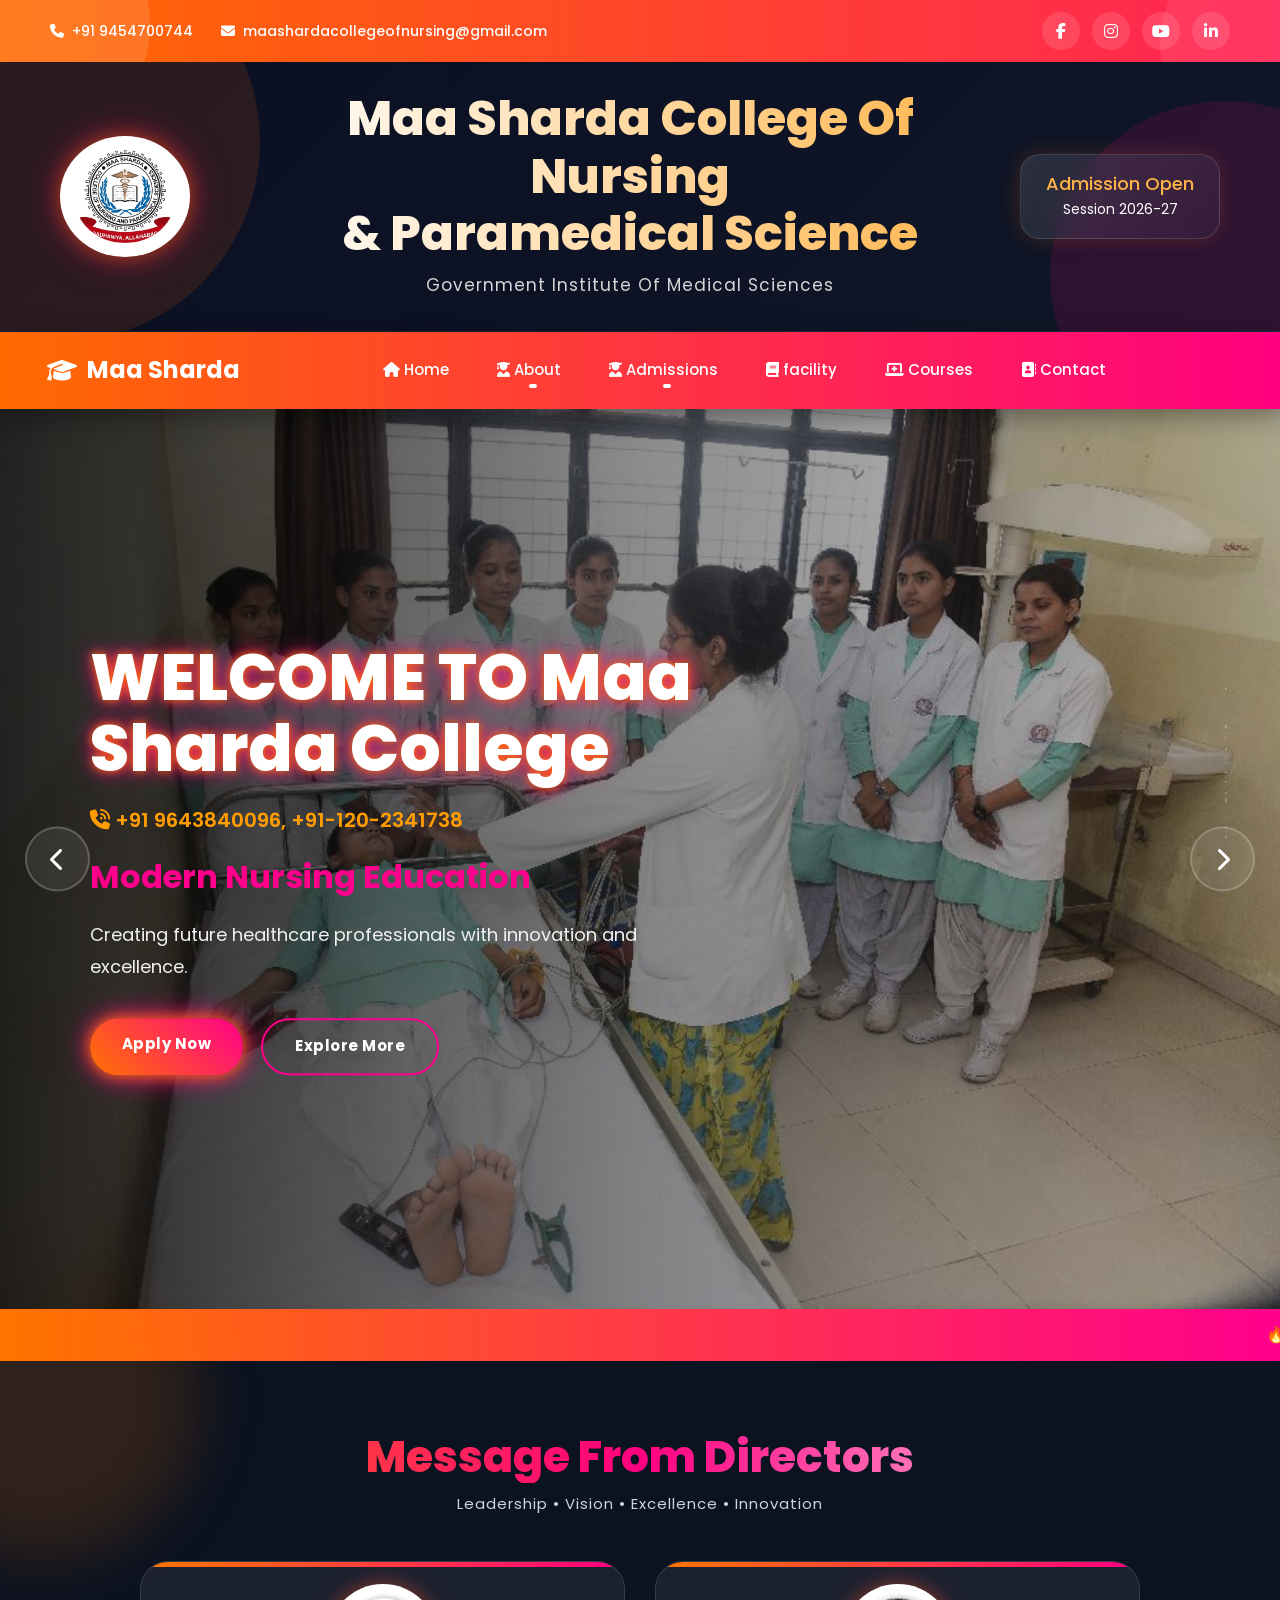
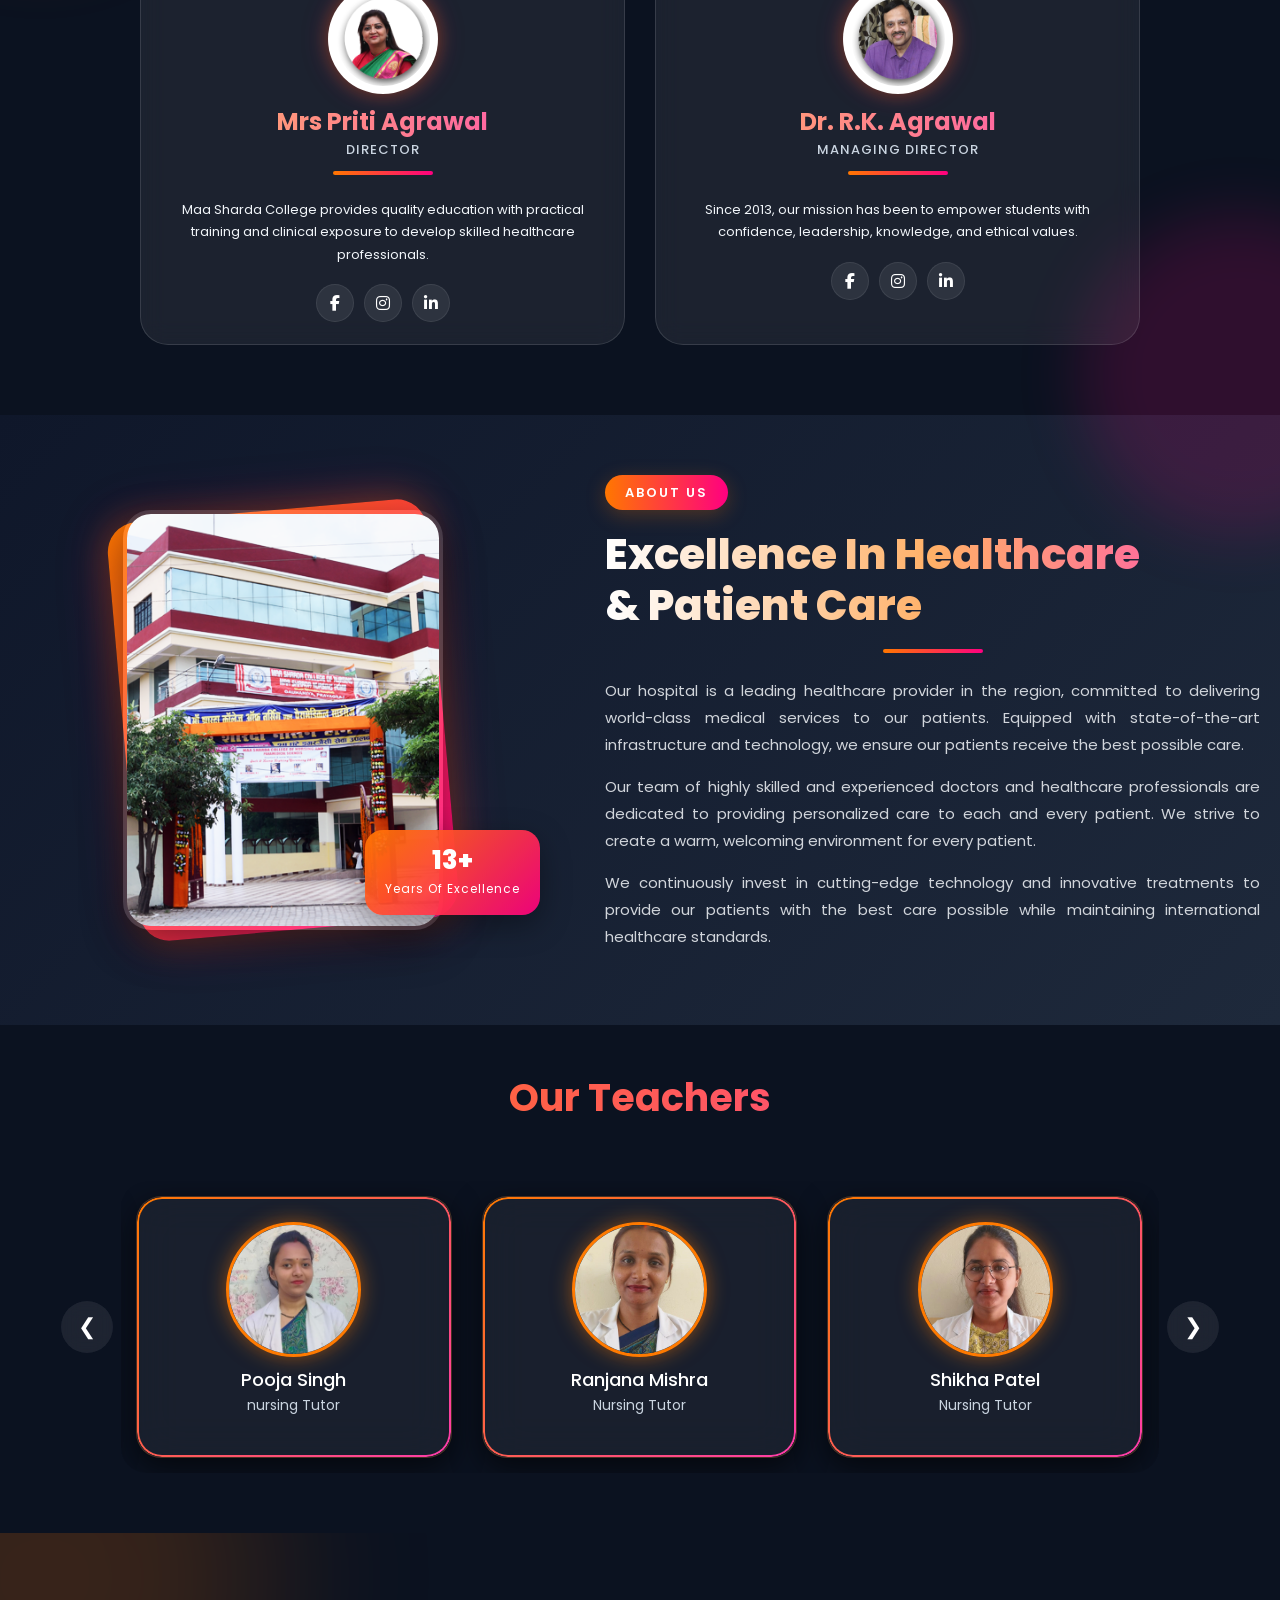
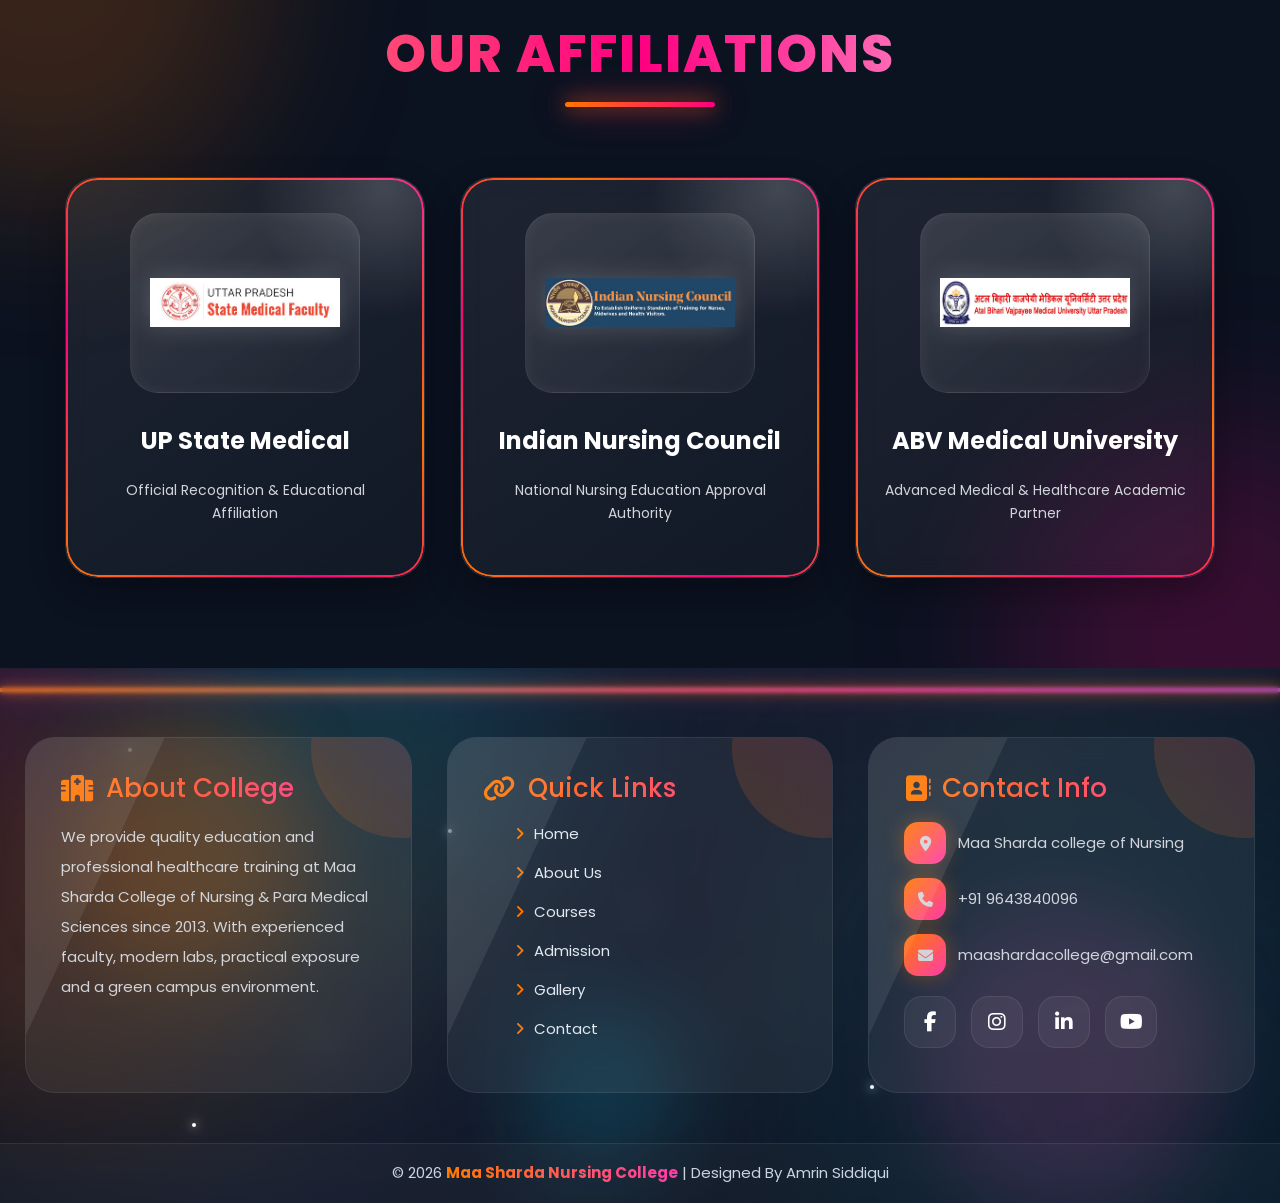
==== index.html @ 6cbc34b8 "Add files via upload" ====
<!DOCTYPE html>
<html lang="en">
<head>
<meta charset="UTF-8">
<meta name="viewport" content="width=device-width, initial-scale=1.0">

<title>Maa Sharda college of Nursing</title>
<link rel="stylesheet" href="pic/maa_sharda_college (1).jpg">
<!-- Bootstrap -->
<link href="https://cdn.jsdelivr.net/npm/bootstrap@5.3.3/dist/css/bootstrap.min.css" rel="stylesheet">

<!-- Font Awesome -->
<link rel="stylesheet" href="https://cdnjs.cloudflare.com/ajax/libs/font-awesome/6.5.0/css/all.min.css">
<link rel="stylesheet" href="style.css">
<!-- Google Font -->
<link href="https://fonts.googleapis.com/css2?family=Poppins:wght@300;400;500;600;700;800&display=swap" rel="stylesheet">
<link rel="stylesheet" href="style.css">
<style>

/* ================= GLOBAL ================= */

*{
  margin:0;
  padding:0;
  box-sizing:border-box;
}

html{
  scroll-behavior:smooth;
}

body{
  font-family:'Poppins',sans-serif;
  background:#0b1120;
  overflow-x:hidden;
}

/* ================= TOP HEADER ================= */

.top-header{
  position:relative;

  background:
  linear-gradient(
  90deg,
  #ff6a00,
  #ff0080,
  #ff6a00
  );

  background-size:300% 300%;

  animation:gradientMove 8s ease infinite;

  padding:12px 50px;

  display:flex;
  justify-content:space-between;
  align-items:center;
  flex-wrap:wrap;

  overflow:hidden;
}

/* ANIMATION */

@keyframes gradientMove{

0%{
  background-position:0% 50%;
}

50%{
  background-position:100% 50%;
}

100%{
  background-position:0% 50%;
}

}

/* GLOW CIRCLES */

.top-header::before{
  content:"";
  position:absolute;

  width:250px;
  height:250px;

  background:rgba(255,255,255,0.12);

  border-radius:50%;

  left:-100px;
  top:-100px;
}

.top-header::after{
  content:"";
  position:absolute;

  width:200px;
  height:200px;

  background:rgba(255,255,255,0.08);

  border-radius:50%;

  right:-80px;
  bottom:-80px;
}

/* LEFT INFO */

.top-left{
  position:relative;
  z-index:2;

  display:flex;
  gap:28px;
  flex-wrap:wrap;
}

.top-left span{
  color:#fff;

  font-size:14px;
  font-weight:500;

  display:flex;
  align-items:center;
  gap:8px;
}

/* ICONS */

.top-left i{
  color:#fff;
}

/* SOCIAL */

.top-social{
  position:relative;
  z-index:2;

  display:flex;
  gap:12px;
}

.top-social a{
  width:38px;
  height:38px;

  border-radius:50%;

  display:flex;
  align-items:center;
  justify-content:center;

  background:rgba(255,255,255,0.12);

  color:#fff;

  text-decoration:none;

  transition:0.4s;
}

.top-social a:hover{
  background:#fff;
  color:#ff0080;

  transform:translateY(-5px) scale(1.1);

  box-shadow:
  0 0 15px #fff,
  0 0 30px rgba(255,255,255,0.6);
}

/* ================= MAIN HEADER ================= */

.header{
  position:relative;

  display:grid;
  grid-template-columns:180px auto 200px;

  align-items:center;

  padding:28px 60px;

  background:
  linear-gradient(
  135deg,
  rgba(10,15,35,0.97),
  rgba(17,24,39,0.97)
  );

  overflow:hidden;

  border-bottom:1px solid rgba(255,255,255,0.08);
}

/* BACKGROUND GLOW */

.header::before{
  content:"";

  position:absolute;

  width:400px;
  height:400px;

  background:rgba(255,106,0,0.12);

  border-radius:50%;

  left:-140px;
  top:-120px;
}

.header::after{
  content:"";

  position:absolute;

  width:350px;
  height:350px;

  background:rgba(255,0,128,0.12);

  border-radius:50%;

  right:-120px;
  bottom:-120px;
}

/* ================= LOGO ================= */

.logo-box_1{
  position:relative;
  z-index:5;
}

.logo-box_1 img{
  width:130px;
  height:130;
  border-radius: 50%;

  object-fit:contain;


  background:#fff;

  padding:10px;

  border:4px solid rgba(255,255,255,0.15);

  box-shadow:
  0 0 20px rgba(255,106,0,0.5),
  0 0 40px rgba(255,0,128,0.4);

  transition:0.5s;
}

.logo-box_1 img:hover{
  transform:scale(1.08) rotate(5deg);

  box-shadow:
  0 0 30px rgba(255,106,0,0.7),
  0 0 60px rgba(255,0,128,0.6);
}

/* ================= TITLE ================= */

.title{
  position:relative;
  z-index:5;

  text-align:center;

  padding:0 20px;
}

.title h1{
  font-size:48px;
  font-weight:800;

  line-height:1.2;

  margin-bottom:12px;

  background:
  linear-gradient(
  to right,
  #ffffff,
  #ffb347,
  #ff4fa3,
  #ffffff
  );

  background-size:300% auto;

  animation:textGlow 6s linear infinite;

  -webkit-background-clip:text;
  -webkit-text-fill-color:transparent;
}

@keyframes textGlow{

0%{
  background-position:0% center;
}

100%{
  background-position:300% center;
}

}

.title h2{
  font-size:17px;
  color:#d6d6d6;

  font-weight:400;

  letter-spacing:1px;
}

/* ================= BADGE ================= */

.right-badge{
  position:relative;
  z-index:5;

  display:flex;
  justify-content:center;
}

.badge-box{
  position:relative;

  padding:18px 25px;

  border-radius:20px;

  background:
  linear-gradient(
  135deg,
  rgba(255,255,255,0.12),
  rgba(255,255,255,0.04)
  );

  backdrop-filter:blur(14px);

  border:1px solid rgba(255,255,255,0.12);

  overflow:hidden;

  text-align:center;

  color:#fff;

  box-shadow:
  0 0 20px rgba(255,106,0,0.2);
}

/* SHINE EFFECT */

.badge-box::before{
  content:"";

  position:absolute;

  top:0;
  left:-120%;

  width:80%;
  height:100%;

  background:
  linear-gradient(
  90deg,
  transparent,
  rgba(255,255,255,0.35),
  transparent
  );

  transform:skewX(-25deg);

  animation:shine 4s infinite;
}

@keyframes shine{

100%{
  left:130%;
}

}

.badge-box h3{
  font-size:18px;
  color:#ffb347;

  margin-bottom:5px;
}

.badge-box p{
  font-size:14px;
  margin:0;
}

/* ================= NAVBAR ================= */

.navbar{
  background:
  linear-gradient(
  90deg,
  #ff6a00,
  #ff0080
  );

  padding:15px 35px;

  position:sticky;
  top:0;

  z-index:999;

  box-shadow:
  0 8px 25px rgba(0,0,0,0.35);
}

/* BRAND */

.navbar-brand{
  color:#fff !important;

  font-size:24px;
  font-weight:700;

  display:flex;
  align-items:center;
  gap:10px;
}

/* LINKS */

.navbar-nav{
  gap:12px;
}

.navbar-nav .nav-link{
  position:relative;

  color:#fff !important;

  font-size:15px;
  font-weight:500;

  padding:12px 18px !important;

  border-radius:50px;

  transition:0.4s;
}

/* HOVER */

.navbar-nav .nav-link:hover{
  background:rgba(255,255,255,0.15);

  transform:translateY(-3px);

  box-shadow:
  0 0 15px rgba(255,255,255,0.2);
}

/* UNDERLINE */

.navbar-nav .nav-link::after{
  content:"";

  position:absolute;

  left:50%;
  bottom:6px;

  transform:translateX(-50%);

  width:0%;
  height:2px;

  border-radius:10px;

  background:#fff;

  transition:0.4s;
}

.navbar-nav .nav-link:hover::after{
  width:55%;
}

/* DROPDOWN */

.dropdown-menu{
  background:#111827;

  border:none;

  border-radius:18px;

  padding:12px;

  overflow:hidden;

  margin-top:12px;

  box-shadow:
  0 10px 25px rgba(0,0,0,0.35);
}

.dropdown-item{
  color:#fff;

  padding:12px 15px;

  border-radius:12px;

  transition:0.4s;
}

.dropdown-item:hover{
  background:
  linear-gradient(
  45deg,
  #ff6a00,
  #ff0080
  );

  color:#fff;

  transform:translateX(6px);
}

/* DESKTOP HOVER */

@media(min-width:992px){

.dropdown:hover .dropdown-menu{
  display:block;
}

}

/* TOGGLER */

.navbar-toggler{
  background:#fff;
  border:none;
  padding:8px 10px;
}

/* ================= MOBILE ================= */

@media(max-width:992px){

.header{
  grid-template-columns:1fr;
  text-align:center;

  gap:30px;

  padding:35px 20px;
}

.logo-box{
  display:flex;
  justify-content:center;
}

.title h1{
  font-size:34px;
}

.title h2{
  font-size:14px;
}

.top-header{
  justify-content:center;
  gap:18px;

  text-align:center;
}

.top-left{
  justify-content:center;
}

.right-badge{
  justify-content:center;
}

}

/* EXTRA MOBILE */

@media(max-width:576px){

.title h1{
  font-size:26px;
}

.logo-box img{
  width:100px;
  height:100px;
}

.navbar-brand{
  font-size:18px;
}

.navbar-nav .nav-link{
  text-align:center;
}

.top-left span{
  font-size:12px;
}

}

/* ==============home section============================= */

*{
  margin:0;
  padding:0;
  box-sizing:border-box;
}

body{
  font-family:'Poppins',sans-serif;
  background:#111;
  overflow-x:hidden;
}

/* ================= SLIDER ================= */
.slider{
  position:relative;
  width:100%;
  height:100vh;
  overflow:hidden;
}

/* IMAGE */
#slideImage{
  width:100%;
  height:100%;
  object-fit:cover;
  object-position:center;
  transition:1s;
}

/* DARK OVERLAY */
.slider::after{
  content:"";
  position:absolute;
  inset:0;
  background:linear-gradient(
    to right,
    rgba(0,0,0,0.85),
    rgba(0,0,0,0.45),
    rgba(0,0,0,0.2)
  );
  z-index:1;
}

/* ================= CAPTION ================= */
.caption{
  position:absolute;
  top:50%;
  left:7%;
  transform:translateY(-50%);
  color:#fff;
  z-index:5;
  width:90%;
  max-width:700px;
}

/* LINE 1 */
.line1{
  font-size:65px;
  font-weight:800;
  line-height:1.1;
  color:#fff;
  margin-bottom:20px;
  text-shadow:
    0 0 10px #ff7300,
    0 0 20px #ff008c;
}

/* LINE 2 */
.line2{
  font-size:20px;
  color:#ff9d00;
  font-weight:600;
  margin-bottom:18px;
}

/* LINE 3 */
.line3{
  font-size:32px;
  font-weight:700;
  color:#ff008c;
  margin-bottom:18px;
}

/* LINE 4 */
.line4{
  font-size:18px;
  line-height:1.8;
  color:#f1f1f1;
  max-width:600px;
}

/* ================= BUTTONS ================= */
.hero-buttons{
  margin-top:35px;
  display:flex;
  gap:18px;
  flex-wrap:wrap;
}

/* BUTTON */
.hero-btn{
  padding:15px 32px;
  border-radius:50px;
  text-decoration:none;
  font-weight:700;
  transition:0.4s;
  font-size:15px;
  letter-spacing:0.5px;
}

/* PRIMARY */
.hero-btn.primary{
  background:linear-gradient(45deg,#ff7300,#ff008c);
  color:#fff;
  box-shadow:
    0 0 15px #ff7300,
    0 0 30px #ff008c;
}

.hero-btn.primary:hover{
  transform:translateY(-5px) scale(1.05);
}

/* SECONDARY */
.hero-btn.secondary{
  border:2px solid #ff008c;
  color:#fff;
}

.hero-btn.secondary:hover{
  background:#ff008c;
  transform:translateY(-5px);
}

/* ================= ARROWS ================= */
.arrow{
  position:absolute;
  top:50%;
  transform:translateY(-50%);
  width:65px;
  height:65px;
  border-radius:50%;
  background:rgba(255,255,255,0.08);
  border:2px solid rgba(255,255,255,0.2);
  color:#fff;
  font-size:24px;
  display:flex;
  align-items:center;
  justify-content:center;
  cursor:pointer;
  z-index:10;
  transition:0.4s;
}

/* LEFT RIGHT */
.arrow.left{
  left:25px;
}

.arrow.right{
  right:25px;
}

/* HOVER */
.arrow:hover{
  background:linear-gradient(45deg,#ff7300,#ff008c);
  box-shadow:
    0 0 15px #ff7300,
    0 0 25px #ff008c;
  transform:translateY(-50%) scale(1.1);
}

/* ================= NEWS ================= */
.news{
  background:linear-gradient(90deg,#ff7300,#ff008c);
  color:#fff;
  padding:14px;
  overflow:hidden;
  white-space:nowrap;
  font-weight:600;
  letter-spacing:0.5px;
}

.news span{
  display:inline-block;
  padding-left:100%;
  animation:ticker 18s linear infinite;
}

/* ================= ANIMATION ================= */
@keyframes ticker{
  0%{
    transform:translateX(0);
  }
  100%{
    transform:translateX(-100%);
  }
}

/* ================= MOBILE ================= */
@media(max-width:768px){

  .slider{
    height:85vh;
  }

  .caption{
    left:20px;
    right:20px;
    max-width:90%;
  }

  .line1{
    font-size:40px;
    margin-bottom:15px;
  }

  .line2{
    font-size:16px;
    margin-bottom:12px;
  }

  .line3{
    font-size:24px;
    margin-bottom:12px;
  }

  .line4{
    font-size:14px;
    line-height:1.6;
  }

  .hero-buttons{
    gap:10px;
    margin-top:25px;
  }

  .hero-btn{
    padding:12px 20px;
    font-size:13px;
  }

  .arrow{
    width:45px;
    height:45px;
    font-size:18px;
  }

  .arrow.left{
    left:10px;
  }

  .arrow.right{
    right:10px;
  }

}
/* ================================= Director sir Massage ================================== */
*{
  margin:0;
  padding:0;
  box-sizing:border-box;
}

body{
  font-family:'Poppins',sans-serif;
  background:linear-gradient(135deg,#0f172a,#1e293b);
  overflow-x:hidden;
  color:#fff;
}

/* SECTION */

.message-section{
  width:100%;
  padding:70px 20px;
  position:relative;
}

/* GLOW EFFECT */

.message-section::before{
  content:"";
  position:absolute;
  width:320px;
  height:320px;
  background:rgba(255,119,0,0.15);
  border-radius:50%;
  top:-120px;
  left:-120px;
  filter:blur(30px);
}

.message-section::after{
  content:"";
  position:absolute;
  width:320px;
  height:320px;
  background:rgba(255,0,128,0.15);
  border-radius:50%;
  bottom:-120px;
  right:-120px;
  filter:blur(30px);
}

/* HEADING */

.section-title{
  position:relative;
  z-index:2;
  text-align:center;
  margin-bottom:45px;
}

.section-title h1{
  font-size:44px;
  font-weight:800;
  background:linear-gradient(to right,#ff7700,#ff0080,#ffffff);
  -webkit-background-clip:text;
  -webkit-text-fill-color:transparent;
  margin-bottom:10px;
}

.section-title p{
  color:#cbd5e1;
  font-size:15px;
  letter-spacing:1px;
}

/* CONTAINER */

.cards-container{
  position:relative;
  z-index:2;

  display:grid;
  grid-template-columns:repeat(auto-fit,minmax(320px,1fr));
  gap:30px;

  max-width:1000px;
  margin:auto;
}

/* CARD */

.card{
  position:relative;

  background:rgba(255,255,255,0.07);

  backdrop-filter:blur(12px);

  border:1px solid rgba(255,255,255,0.12);

  border-radius:28px;

  padding:22px 20px;

  overflow:hidden;

  transition:0.5s ease;

  min-height:34vh;
}

/* TOP BORDER */

.card::before{
  content:"";
  position:absolute;
  top:0;
  left:0;
  width:100%;
  height:5px;
  background:linear-gradient(to right,#ff7700,#ff0080);
}

/* HOVER EFFECT */

.card:hover{
  transform:translateY(-12px) scale(1.02);

  box-shadow:
  0 18px 40px rgba(0,0,0,0.4),
  0 0 22px rgba(255,119,0,0.35),
  0 0 35px rgba(255,0,128,0.20);
}

/* IMAGE */

.card-image{
  display:flex;
  justify-content:center;
  margin-bottom:14px;
}

.card-image img{
  width:110px;
  height:110px;

  object-fit:cover;

  border-radius:50%;

  padding:4px;

  background:#fff;

  border:4px solid rgba(255,255,255,0.15);

  transition:0.5s;

  box-shadow:
  0 0 18px rgba(255,119,0,0.35),
  0 0 30px rgba(255,0,128,0.18);
}

.card:hover .card-image img{
  transform:scale(1.08) rotate(2deg);
}

/* CONTENT */

.card-content{
  text-align:center;
}

.card-content h2{
  font-size:24px;
  font-weight:700;
  margin-bottom:5px;

  background:linear-gradient(to right,#ffb067,#ff4fb4);

  -webkit-background-clip:text;
  -webkit-text-fill-color:transparent;
}

.card-content h3{
  font-size:13px;
  color:#cbd5e1;
  margin-bottom:14px;
  text-transform:uppercase;
  letter-spacing:1px;
}

/* LINE */

.line{
  width:70px;
  height:4px;

  border-radius:20px;

  margin:0 auto 15px;

  background:linear-gradient(to right,#ff7700,#ff0080);
}

/* MESSAGE */

.card-content p{
  font-size:13px;
  line-height:1.7;
  color:#f1f5f9;
  text-align:center;
}

/* SOCIAL */

.social{
  margin-top:18px;

  display:flex;
  justify-content:center;
  gap:10px;
}

.social a{
  width:38px;
  height:38px;

  border-radius:50%;

  display:flex;
  align-items:center;
  justify-content:center;

  color:#fff;
  text-decoration:none;

  background:rgba(255,255,255,0.08);

  border:1px solid rgba(255,255,255,0.08);

  transition:0.4s;
}

.social a:hover{
  transform:translateY(-5px) scale(1.1);

  background:linear-gradient(45deg,#ff7700,#ff0080);

  box-shadow:
  0 0 18px rgba(255,119,0,0.5);
}

/* MOBILE */

@media(max-width:768px){

.section-title h1{
  font-size:32px;
}

.section-title p{
  font-size:14px;
}

.card{
  min-height:auto;
}

.card-image img{
  width:95px;
  height:95px;
}

.card-content h2{
  font-size:21px;
}

.card-content p{
  font-size:12px;
  line-height:1.6;
}

}

/* =====================ABOUT US =========================================== */
*{
  margin:0;
  padding:0;
  box-sizing:border-box;
}
body{
  font-family:'Poppins',sans-serif;
  background:
  linear-gradient(
  135deg,
  #0f172a,
  #1e293b
  );
  overflow-x:hidden;
}
/* ================= SECTION ================= */
.about-us-section{
  width:100%;
  min-height:50vh;
  padding:60px 20px;
  background:
  linear-gradient(
  135deg,
  #0f172a,
  #1e293b
  );
 overflow:hidden;
  display:flex;
  align-items:center;
}
/* ================= WRAPPER ================= */
.about-wrapper{
  max-width:1250px;
  width:100%;
  margin:auto;
  display:flex;
  align-items:center;
  justify-content:space-between;
  gap:60px;
  flex-wrap:wrap;
}
/* ================= LEFT SIDE ================= */
.about-left{
  position:relative;
  flex:1 1 420px;
  display:flex;
  justify-content:center;
  align-items:center;
}
/* GLOW BORDER */
.image-border{
  position:absolute;
  width:320px;
  height:420px;
  border-radius:30px;
  background:
  linear-gradient(
  135deg,
  #ff7700,
  #ff0080
  );
  transform:rotate(-5deg);
  box-shadow:
  0 0 35px rgba(255,119,0,0.35),
  0 0 55px rgba(255,0,128,0.22);
}
/* IMAGE */
.about-left img{
  position:relative;
  z-index:2;
  width:100%;
  max-width:320px;
  height:420px;
  object-fit:cover;
  border-radius:28px;
  border:4px solid rgba(255,255,255,0.12);
  box-shadow:
  0 15px 40px rgba(0,0,0,0.45);
  transition:0.5s;
}
.about-left img:hover{
  transform:
  translateY(-8px)
  scale(1.02);
}
/* FLOATING BOX */
.floating-box{
  position:absolute;
  bottom:15px;
  right:5px;
  z-index:3;
  background:
  linear-gradient(
  135deg,
  rgba(255,119,0,0.95),
  rgba(255,0,128,0.92)
  );
  padding:15px 20px;
  border-radius:18px;
  color:#fff;
  text-align:center;
  box-shadow:
  0 10px 30px rgba(0,0,0,0.35);
  animation:floatBox 3s ease-in-out infinite;
}
.floating-box h3{
  margin:0;
  font-size:26px;
  font-weight:800;
}
.floating-box span{

  font-size:12px;
  letter-spacing:1px;
}
/* ================= RIGHT SIDE ================= */
.about-right{
  flex:1 1 550px;
}
/* SMALL TAG */
.about-tag{
  display:inline-block;
  padding:8px 20px;
  border-radius:50px;
  background:
  linear-gradient(
  90deg,
  #ff7700,
  #ff0080
  );
  color:#fff;
  font-size:13px;
  font-weight:600;
  letter-spacing:2px;
  margin-bottom:20px;
  box-shadow:
  0 5px 20px rgba(255,119,0,0.25);
}
/* HEADING */
.about-right h2{
  font-size:42px;
  line-height:1.2;
  font-weight:800;
  margin-bottom:18px;
  background:
  linear-gradient(
  to right,
  #ffffff,
  #ffb067,
  #ff4fb4
  );
  -webkit-background-clip:text;
  -webkit-text-fill-color:transparent;
}
/* LINE */
.line{
  width:100px;
  height:4px;
  border-radius:20px;
  background:
  linear-gradient(
  90deg,
  #ff7700,
  #ff0080
  );
  margin-bottom:24px;
}
/* TEXT */
.about-right p{
  color:#d1d5db;
  font-size:15px;
  line-height:1.8;
  margin-bottom:15px;
  text-align:justify;
}
/* ================= ANIMATION ================= */
@keyframes floatBox{
  0%{
    transform:translateY(0px);
  }
  50%{
    transform:translateY(-10px);
  }
  100%{
    transform:translateY(0px);
  }
}
/* ================= RESPONSIVE ================= */
@media(max-width:992px){
  .about-us-section{
    min-height:auto;
    padding:70px 20px;
  }
  .about-wrapper{
    flex-direction:column;
    text-align:center;
  }
  .about-right h2{
    font-size:34px;
  }
  .line{
    margin:auto auto 20px;
  }
  .about-right p{
    text-align:center;
  }
  .about-btns{
    justify-content:center;
  }
}
/* MOBILE */
@media(max-width:576px){
  .about-us-section{
    padding:60px 15px;
  }
  .image-border{
    width:250px;
    height:320px;
  }
  .about-left img{
    max-width:250px;
    height:320px;
  }
  .about-right h2{
    font-size:26px;
  }
  .about-right p{
    font-size:14px;
    line-height:1.7;
  }
  .floating-box{
    padding:12px 16px;
  }
  .floating-box h3{

    font-size:22px;
  }
  .btn1,
  .btn2{
    width:100%;
    text-align:center;
  }
}

/* =================== affiliation-section========================================================  */

*{
  margin:0;
  padding:0;
  box-sizing:border-box;
}

body{
  font-family:'Poppins',sans-serif;
  background:
  linear-gradient(135deg,#0f172a,#1e293b);
  overflow-x:hidden;
}

.affiliation-section{
  width:100%;
  padding:90px 25px;
  position:relative;
  overflow:hidden;
}

/* BACKGROUND GLOW */

.affiliation-section::before{
  content:"";
  position:absolute;
  width:450px;
  height:450px;
  background:rgba(255,119,0,0.18);
  border-radius:50%;
  top:-180px;
  left:-180px;
  filter:blur(80px);
}

.affiliation-section::after{
  content:"";
  position:absolute;
  width:420px;
  height:420px;
  background:rgba(255,0,128,0.18);
  border-radius:50%;
  bottom:-180px;
  right:-150px;
  filter:blur(80px);
}

/* ================= TITLE ================= */

.affiliation-title{
  text-align:center;
  font-size:52px;
  font-weight:800;
  margin-bottom:70px;
  position:relative;
  z-index:2;

  background:
  linear-gradient(to right,#ffb067,#ff0080,#ffffff);

  -webkit-background-clip:text;
  -webkit-text-fill-color:transparent;

  letter-spacing:2px;
}

.affiliation-title::after{
  content:"";
  width:150px;
  height:5px;

  border-radius:50px;
  background:
  linear-gradient(to right,#ff7700,#ff0080);
  display:block;
  margin:16px auto 0;
  box-shadow:
  0 0 20px rgba(255,119,0,0.8),
  0 0 35px rgba(255,0,128,0.8);
}
/* ================= CONTAINER ================= */
.affiliation-container{
  max-width:1350px;
  margin:auto;
  display:flex;
  justify-content:center;
  gap:35px;
  flex-wrap:wrap;
  position:relative;
  z-index:2;
}
/* ================= CARD ================= */
.affiliation-card{
  position:relative;
  flex:1 1 320px;
  max-width:360px;
  min-height:370px;
  text-decoration:none;
  border-radius:32px;
  overflow:hidden;
  background:
  linear-gradient(
  145deg,
  rgba(255,255,255,0.08),
  rgba(255,255,255,0.03)
  );
  border:1px solid rgba(255,255,255,0.08);
  backdrop-filter:blur(12px);
  transition:0.5s ease;
  box-shadow:
  0 15px 35px rgba(0,0,0,0.3);
}
/* NEON BORDER */
.affiliation-card::before{
  content:"";
  position:absolute;
  inset:0;
  border-radius:32px;
  padding:2px;
  background:
  linear-gradient(
  45deg,
  #ff7700,
  #ff0080,
  #ff7700,
  #ff0080
  );
  -webkit-mask:
  linear-gradient(#000 0 0) content-box,
  linear-gradient(#000 0 0);
  -webkit-mask-composite:xor;
  mask-composite:exclude;
}
/* TOP LIGHT */
.affiliation-card::after{
  content:"";
  position:absolute;
  width:260px;
  height:260px;
  background:
  radial-gradient(
  rgba(255,255,255,0.18),
  transparent 70%
  );

  top:-120px;
  right:-90px;
}
/* HOVER */
.affiliation-card:hover{
  transform:
  translateY(-18px)
  scale(1.03);
  box-shadow:
  0 0 25px rgba(255,119,0,0.5),
  0 0 50px rgba(255,0,128,0.35),
  0 25px 45px rgba(0,0,0,0.4);
}
/* INNER */
.card-inner{
  position:relative;
  z-index:2;
  height:100%;
  display:flex;
  flex-direction:column;
  align-items:center;
  justify-content:center;
  padding:35px 25px;
}
/* ================= LOGO BOX ================= */
.logo-box{
  width:230px;
  height:180px;
  display:flex;
  align-items:center;
  justify-content:center;
  border-radius:28px;
  background:
  linear-gradient(
  145deg,
  rgba(255,255,255,0.12),
  rgba(255,255,255,0.03)
  );
  border:1px solid rgba(255,255,255,0.08);
  margin-bottom:30px;
  transition:0.5s ease;
  box-shadow:
  inset 0 0 15px rgba(255,255,255,0.05);
}
/* IMAGE */
.logo-box img{
  width:100%;
  max-width:190px;
  height:120px;
  object-fit:contain;
  object-position:center;
  transition:0.5s ease;
  filter:
  drop-shadow(0 0 12px rgba(255,255,255,0.18));
}
/* IMAGE HOVER */
.affiliation-card:hover .logo-box{
  transform:translateY(-8px);
}
.affiliation-card:hover .logo-box img{
  transform:scale(1.12);
}
/* ================= TEXT ================= */
.affiliation-card h4{
  font-size:24px;
  font-weight:700;
  line-height:1.5;
  text-align:center;
  color:#fff;
  transition:0.4s;
}
.affiliation-card:hover h4{
  color:#ffb067;
  letter-spacing:0.5px;
}
/* SMALL TEXT */
.affiliation-card p{
  margin-top:12px;
  color:#d1d5db;
  font-size:14px;
  text-align:center;
  line-height:1.7;
}
/* ICON */
.open-icon{
  margin-top:20px;
  width:50px;
  height:50px;
  border-radius:50%;
  display:flex;
  align-items:center;
  justify-content:center;
  background:
  linear-gradient(45deg,#ff7700,#ff0080);
  color:#fff;
  font-size:18px;
  transition:0.4s;
  box-shadow:
  0 0 15px rgba(255,119,0,0.5);
}
.affiliation-card:hover .open-icon{
  transform:
  rotate(45deg)
  scale(1.1);
}
/* ================= MOBILE ================= */
@media(max-width:992px){
.affiliation-title{
  font-size:42px;
}
}
@media(max-width:768px){
.affiliation-section{
  padding:70px 18px;
}
.affiliation-container{
  gap:28px;
}
.affiliation-card{
  max-width:100%;
  min-height:340px;
}
.logo-box{
  width:210px;
  height:160px;
}
.logo-box img{
  max-width:170px;
  height:110px;
}
.affiliation-title{
  font-size:34px;
}
.affiliation-card h4{
  font-size:21px;
}
}
@media(max-width:480px){
.affiliation-title{
  font-size:28px;
}
.logo-box{
  width:180px;
  height:140px;
}
.logo-box img{
  max-width:150px;
  height:95px;
}
.affiliation-card h4{
  font-size:18px;
}
.affiliation-card p{
  font-size:13px;
}
}

/* =====================Teacher Card ================================== */
/* ================= THEME BACKGROUND ================= */
.ts-body{
  margin:0;
  font-family:'Poppins',sans-serif;
  background:#0b1220;
  color:#fff;
  overflow-x:hidden;
}

/* glowing background */
.ts-body::before{
  content:"";
  position:fixed;
  width:500px;
  height:500px;
  background:linear-gradient(45deg,#ff7a00,#ff3cac);
  filter:blur(150px);
  opacity:0.25;
  top:-120px;
  left:-120px;
  z-index:-1;
}

/* ================= TITLE ================= */
.ts-section-title{
  text-align:center;
  font-size:38px;
  margin:50px 0 10px;
  font-weight:700;
  background:linear-gradient(90deg,#ff7a00,#ff3cac);
  -webkit-background-clip:text;
  -webkit-text-fill-color:transparent;
}

/* ================= WRAPPER ================= */
.ts-wrapper{
  width:92%;
  max-width:1200px;
  margin:60px auto;
  position:relative;
  padding:0 70px;
  box-sizing:border-box;
}

/* ================= VIEWPORT ================= */
.ts-viewport{
  overflow:hidden;
  border-radius:25px;
}

/* ================= SLIDER ================= */
.ts-slider{
  display:flex;
  transition:0.6s ease;
}

/* ================= CARD FIX ================= */
.ts-card{
  flex:0 0 33.333%;
  padding:15px;
  box-sizing:border-box;
}

/* ================= CARD BOX ================= */
.ts-card-box{
  background:rgba(255,255,255,0.06);
  backdrop-filter:blur(20px);
  border:1px solid rgba(255,122,0,0.2);
  border-radius:25px;
  padding:25px;
  text-align:center;
  transition:0.4s;
  box-shadow:0 10px 30px rgba(0,0,0,0.6);
  position:relative;
  overflow:hidden;
}

/* neon border glow */
.ts-card-box::before{
  content:"";
  position:absolute;
  inset:0;
  border-radius:25px;
  padding:2px;
  background:linear-gradient(135deg,#ff7a00,#ff3cac);
  -webkit-mask:
    linear-gradient(#000 0 0) content-box,
    linear-gradient(#000 0 0);
  -webkit-mask-composite:xor;
}

/* IMAGE */
.ts-card-box img{
  width:135px;
  height:135px;
  border-radius:50%;
  object-fit:cover;
  border:3px solid #ff7a00;
  box-shadow:0 0 20px rgba(255,122,0,0.5);
  transition:0.4s;
}

/* NAME */
.ts-card-box h3{
  margin:12px 0 5px;
  font-size:18px;
  color:#fff;
}

/* TEXT */
.ts-card-box p{
  font-size:14px;
  color:#cbd5e1;
}

/* ICONS */
.ts-icons{
  margin-top:12px;
}

.ts-icons i{
  margin:0 6px;
  cursor:pointer;
  color:#fff;
  transition:0.3s;
}

.ts-icons i:hover{
  color:#ff3cac;
  transform:scale(1.2);
}

/* ================= HOVER EFFECT ================= */
.ts-card-box:hover{
  transform:translateY(-12px) scale(1.03);
  box-shadow:0 0 30px rgba(255,122,0,0.3),
             0 0 30px rgba(255,60,172,0.3);
}

.ts-card-box:hover img{
  transform:scale(1.08);
}

/* ================= ARROWS ================= */
.ts-arrow{
  position:absolute;
  top:50%;
  transform:translateY(-50%);
  width:52px;
  height:52px;
  border-radius:50%;
  border:none;
  cursor:pointer;
  font-size:22px;
  z-index:100;
  display:flex;
  align-items:center;
  justify-content:center;
  background:rgba(255,255,255,0.08);
  backdrop-filter:blur(10px);
  color:#fff;
  transition:0.3s;
}

/* SAFE POSITION */
.ts-left{ left:10px; }
.ts-right{ right:10px; }

.ts-arrow:hover{
  background:linear-gradient(90deg,#ff7a00,#ff3cac);
  color:#000;
  transform:translateY(-50%) scale(1.1);
}

/* ================= MOBILE ================= */
@media(max-width:768px){
  .ts-card{ flex:0 0 100%; }
  .ts-wrapper{ padding:0 40px; }
}

</style>
</head>
<body>
<!-- ================= TOP HEADER ================= -->
<div class="top-header">
  <div class="top-left">
    <span>
      <i class="fa-solid fa-phone"></i>
      +91 9454700744
    </span>
    <span>
      <i class="fa-solid fa-envelope"></i>
      maashardacollegeofnursing@gmail.com
    </span>
  </div>
  <div class="top-social">
    <a href="#"><i class="fab fa-facebook-f"></i></a>
    <a href="#"><i class="fab fa-instagram"></i></a>
    <a href="#"><i class="fab fa-youtube"></i></a>
    <a href="#"><i class="fab fa-linkedin-in"></i></a>
  </div>
</div>
<!-- ================= MAIN HEADER ================= -->
<div class="header">
  <!-- LOGO -->
  <div class="logo-box_1">
    <img src="pic/Maa_Sharda_College_Of_Nursing_Allahabad png.png" alt="Logo">
  </div>
  <!-- TITLE -->
  <div class="title">
    <h1>
      Maa Sharda College Of Nursing <br>
      & Paramedical Science
    </h1>
    <h2>
      Government Institute Of Medical Sciences
    </h2>
  </div>
  <!-- BADGE -->
  <div class="right-badge">
    <div class="badge-box">
      <h3>Admission Open</h3>
      <p>Session 2026-27</p>
    </div>
  </div>
</div>
<!-- ================= NAVBAR ================= -->
<nav class="navbar navbar-expand-lg">
<div class="container-fluid">
<a class="navbar-brand" href="#">
  <i class="fa-solid fa-graduation-cap"></i>
  Maa Sharda
</a>
<button class="navbar-toggler"
type="button"
data-bs-toggle="collapse"
data-bs-target="#navbarNav">
<span class="navbar-toggler-icon"></span>
</button>
<div class="collapse navbar-collapse justify-content-center" id="navbarNav">
<ul class="navbar-nav">
<li class="nav-item">
<a class="nav-link" href="index.html">
<i class="fa-solid fa-house"></i>
Home
</a>
<li class="nav-item dropdown">
<a class="nav-link dropdown-toggle"
href="#"
role="button"
data-bs-toggle="dropdown">
<i class="fa-solid fa-user-graduate"></i>
About
</a>
<ul class="dropdown-menu">
<li>
<a class="dropdown-item" href="about us.html">
About Us
</a>
</li>
<li>
<a class="dropdown-item" href="news update.html">
News Update
</a>
</li>
<li>
<a class="dropdown-item" href="Gallery.html">
Gallery
</a>
</li>
</ul>
</li>
<li class="nav-item dropdown">
<a class="nav-link dropdown-toggle"
href="#"
role="button"
data-bs-toggle="dropdown">
<i class="fa-solid fa-user-graduate"></i>
Admissions
</a>
<ul class="dropdown-menu">
<li>
<a class="dropdown-item" href="Associated Hospitals.html">
Associated hospital 
</a>
</li>
<li>
<a class="dropdown-item" href="ragistration form.html">
Admission Form
</a>
</li>
</ul>
</li>
<li class="nav-item">
<a class="nav-link" href="Facilities.html">
<i class="fa-solid fa-book"></i>
facility
</a>
</li>
<li class="nav-item">
<a class="nav-link" href="course.html">
<i class="fa-solid fa-laptop-medical"></i>
Courses
</a>
</li>
<li class="nav-item">
<a class="nav-link" href="Contact Us.html">
<i class="fa-solid fa-address-book"></i>
Contact
</a>
</li>
</ul>
</div>
</div>
</nav>

<!-- =================  home     SLIDER ========================================== -->
<div class="slider">

  <img id="slideImage" src="pic/1.jpeg" alt="Slide Image">

  <!-- CAPTION -->
  <div class="caption" id="caption"></div>

  <!-- ARROWS -->
  <div class="arrow left" onclick="prevSlide()">
    <i class="fa-solid fa-chevron-left"></i>
  </div>

  <div class="arrow right" onclick="nextSlide()">
    <i class="fa-solid fa-chevron-right"></i>
  </div>

</div>

<!-- ================= NEWS ================= -->
<div class="news">
  <span>
    🔥 Admissions Open 2026 |
    Entrance Forms Available Now |
    Limited Seats Available |
    Apply Today
  </span>
</div>


<!-- ================= Director  MESSAGE SECTION =========================================== -->

<section class="message-section">

  <!-- HEADING -->

  <div class="section-title">
    <h1>Message From Directors</h1>
    <p>Leadership • Vision • Excellence • Innovation</p>
  </div>

  <!-- CARDS -->

  <div class="cards-container">

    <!-- CARD 1 -->

    <div class="card">

      <div class="card-image">
        <img src="pic/director2.png" alt="Director">
      </div>

      <div class="card-content">

        <h2>Mrs Priti Agrawal</h2>

        <h3>Director</h3>

        <div class="line"></div>

        <p>
          Maa Sharda College provides quality education with practical training and clinical exposure to develop skilled healthcare professionals.
        </p>

        <div class="social">
          <a href="#"><i class="fab fa-facebook-f"></i></a>
          <a href="#"><i class="fab fa-instagram"></i></a>
          <a href="#"><i class="fab fa-linkedin-in"></i></a>
        </div>

      </div>

    </div>

    <!-- CARD 2 -->

    <div class="card">

      <div class="card-image">
        <img src="pic/director1.png" alt="Director">
      </div>

      <div class="card-content">

        <h2>Dr. R.K. Agrawal</h2>

        <h3>Managing Director</h3>

        <div class="line"></div>

        <p>
          Since 2013, our mission has been to empower students with confidence, leadership, knowledge, and ethical values.
        </p>

        <div class="social">
          <a href="#"><i class="fab fa-facebook-f"></i></a>
          <a href="#"><i class="fab fa-instagram"></i></a>
          <a href="#"><i class="fab fa-linkedin-in"></i></a>
        </div>

      </div>

    </div>

  </div>

</section>


<!-- ========================== ABOUT SECTION ===================================== -->
 <section class="about-us-section">
  <div class="about-wrapper">
    <!-- LEFT SIDE -->
    <div class="about-left">
      <div class="image-border"></div>
      <img src="pic/maa_sharda_college (1).jpg" alt="Doctor">
      <div class="floating-box">
        <h3>13+</h3>
        <span>Years Of Excellence</span>
      </div>
    </div>
    <!-- RIGHT SIDE -->
    <div class="about-right">
      <span class="about-tag">
        ABOUT US
      </span>
      <h2>
        Excellence In Healthcare <br>
        & Patient Care
      </h2>
      <div class="line"></div>
      <p>
        Our hospital is a leading healthcare provider in the region, committed to delivering world-class medical services to our patients. Equipped with state-of-the-art infrastructure and technology, we ensure our patients receive the best possible care.
      </p>
      <p>
        Our team of highly skilled and experienced doctors and healthcare professionals are dedicated to providing personalized care to each and every patient. We strive to create a warm, welcoming environment for every patient.
      </p>
      <p>
        We continuously invest in cutting-edge technology and innovative treatments to provide our patients with the best care possible while maintaining international healthcare standards.
      </p>
      </div>
    </div>
  </div>
</section>


<!-- ==================== Teacher Card=================================== -->


<body class="ts-body">

<h2 class="ts-section-title">Our Teachers</h2>

<div class="ts-wrapper" id="tsWrapper">

<button class="ts-arrow ts-left" id="tsPrev">❮</button>

<div class="ts-viewport">
  <div class="ts-slider" id="tsSlider">

    <div class="ts-card">
      <div class="ts-card-box">
        <img src="pic/Arvind Shrivastav Asso Professor.jpeg">
        <h3>Arvind Shrivastav </h3>
        <p>Associate Professor</p>
      </div>
    </div>

    <div class="ts-card">
      <div class="ts-card-box">
        <img src="pic/Jesudian k Nath Associate Professor.jpeg">
        <h3>Jesudian k Nath</h3>
        <p>Psychiatric Nursing </p>
      </div>
    </div>

    <div class="ts-card">
      <div class="ts-card-box">
        <img src="pic/Uday Kant Mishra Admin Straiter.jpeg">
        <h3>Uday Kant Mishra</h3>
        <p>Neurology Expert</p>
      
      </div>
    </div>

    <div class="ts-card">
      <div class="ts-card-box">
        <img src="pic/Pooja Devi Assistant Professor.jpeg">
        <h3>Pooja Devi</h3>
        <p>Assistant professor </p>
        
      </div>
    </div>

    <div class="ts-card">
      <div class="ts-card-box">
        <img src="pic/Pooja Singh Nursing Tutar.jpeg">
        <h3>Pooja Singh</h3>
        <p>nursing Tutor</p>
        
      </div>
    </div>

    <div class="ts-card">
      <div class="ts-card-box">
        <img src="pic/Ranjana Mishra Nursing Tutor.jpeg">
        <h3>Ranjana Mishra</h3>
        <p>Nursing Tutor</p>
        
      </div>
    </div>

    <div class="ts-card">
      <div class="ts-card-box">
        <img src="pic/Shikha Patel Nursing Tutor.jpeg">
        <h3>Shikha Patel</h3>
        <p>Nursing Tutor</p>
        
      </div>
    </div>


    <div class="ts-card">
      <div class="ts-card-box">
        <img src="pic/Sudha Patel Nursing Tutor.jpeg">
        <h3>Sudha Patel</h3>
        <p>Nursing Tutor</p>
        
      </div>
    </div>

    <div class="ts-card">
      <div class="ts-card-box">
        <img src="pic/Monika Gupta Nursing Tutor.jpeg">
        <h3>Monika Gupta</h3>
        <p>Nursing Tutor</p>
        
      </div>
    </div>

    <div class="ts-card">
      <div class="ts-card-box">
        <img src="pic/Anamika Singh Nursing Tutor.jpeg">
        <h3>Anamika Singh</h3>
        <p>Nursing Tutor</p>
        
      </div>
    </div>

    <div class="ts-card">
      <div class="ts-card-box">
        <img src="pic/Hema Singh.jpeg">
        <h3>Hema Singh</h3>
        <p>Nursing Tutor</p>
        
      </div>
    </div>


    <div class="ts-card">
      <div class="ts-card-box">
        <img src="pic/Pinki Shukla Nursing tutar.jpeg">
        <h3>Pinki Shukla</h3>
        <p>Nursing Tutor</p>
        
      </div>
    </div>

    <div class="ts-card">
      <div class="ts-card-box">
        <img src="pic/Anurag Singh Nursing Tutor  Clinical Instructor.jpeg">
        <h3>Anurag Singh</h3>
        <p>Nursing Tutor</p>
        
      </div>
    </div>

    <div class="ts-card">
      <div class="ts-card-box">
        <img src="pic/Mahinder Asst Professor.jpeg">
        <h3>Mahinder</h3>
        <p>Assistant professor</p>
        
      </div>
    </div>
    <div class="ts-card">
      <div class="ts-card-box">
        <img src="pic/Mariyum Bano Assistant Professor.jpeg">
        <h3>Mariyum Bano</h3>
        <p>Assistant professor </p>
        
      </div>
    </div>

    <div class="ts-card">
      <div class="ts-card-box">
        <img src="pic/Shalini Sharma Librarian.jpeg">
        <h3>Shalini Sharma</h3>
        <p>Librarian</p>
        
      </div>
    </div>

    <div class="ts-card">
      <div class="ts-card-box">
        <img src="pic/Saurabh Mashi Asst Professor.jpeg">
        <h3>Saurabh Mashi</h3>
        <p>Assistant professor </p>
        
      </div>
    </div>

    <div class="ts-card">
      <div class="ts-card-box">
        <img src="pic/Rajeshwar Yadav.jpeg">
        <h3>Rajeshwar Yadav</h3>
        <p>Nursing Tutor</p>
        
      </div>
    </div>


  </div>
</div>

<button class="ts-arrow ts-right" id="tsNext">❯</button>

</div>

</body>
<!-- ====================affiliation-section====================================== -->
<section class="affiliation-section">
  <h2 class="affiliation-title">
    OUR AFFILIATIONS
  </h2>
  <div class="affiliation-container">
    <!-- CARD 1 -->
    <a href="https://upsmfac.org/"
       target="_blank"
       class="affiliation-card">
      <div class="card-inner">
        <div class="logo-box">
          <img src="pic/up_state_medical_faculty.jpg" alt="">
        </div>
        <h4>
          UP State Medical 
        </h4>
        <p>
          Official Recognition & Educational Affiliation
        </p>
      </div>
    </a>
    <!-- CARD 2 -->
    <a href="https://www.indiannursingcouncil.org/"
       target="_blank"
       class="affiliation-card">
      <div class="card-inner">
        <div class="logo-box">
          <img src="pic/indian_nursing_council_logo.jpg" alt="">
        </div>
        <h4>
          Indian Nursing Council
        </h4>
        <p>
          National Nursing Education Approval Authority
        </p>
      </div>
    </a>
    <!-- CARD 3 -->
    <a href="https://abvmuup.edu.in/"
       target="_blank"
       class="affiliation-card">
      <div class="card-inner">
        <div class="logo-box">
          <img src="pic/atal_bihari_vajpayee_medical_university.jpg" alt="">
        </div>
        <h4>
          ABV Medical University
        </h4>
        <p>
          Advanced Medical & Healthcare Academic Partner
        </p>
      </div>
    </a>
  </div>
</section>

<!-- -----------------Footer code ----------------------------------------- -->

<footer class="footer">

  <!-- TOP LINE -->
  <div class="footer-top-line"></div>

  <!-- GRID -->
  <div class="footer-grid"></div>

  <!-- OVERLAY -->
  <div class="footer-overlay"></div>

  <!-- BLUR EFFECT -->
  <div class="footer-blur blur1"></div>
  <div class="footer-blur blur2"></div>
  <div class="footer-blur blur3"></div>

  <!-- PARTICLES -->
  <div class="footer-particles">

    <span></span>
    <span></span>
    <span></span>
    <span></span>
    <span></span>
    <span></span>
    <span></span>
    <span></span>

  </div>

  <!-- CONTAINER -->
  <div class="footer-container">

    <!-- ABOUT -->
    <div class="footer-box">

      <h3>
        <i class="fa-solid fa-hospital"></i>
        About College
      </h3>

      <p>
        We provide quality education and professional healthcare training at
        Maa Sharda College of Nursing & Para Medical Sciences since 2013.
        With experienced faculty, modern labs, practical exposure and a
        green campus environment.
      </p>

    </div>

    <!-- QUICK LINKS -->
    <div class="footer-box">

      <h3>
        <i class="fa-solid fa-link"></i>
        Quick Links
      </h3>

      <ul class="footer-links">

        <li>
          <a href="index.html">
            <i class="fa-solid fa-angle-right"></i>
            Home
          </a>
        </li>

        <li>
          <a href="about us.html">
            <i class="fa-solid fa-angle-right"></i>
            About Us
          </a>
        </li>

        <li>
          <a href="course.html">
            <i class="fa-solid fa-angle-right"></i>
            Courses
          </a>
        </li>

        <li>
          <a href="ragistration form.html">
            <i class="fa-solid fa-angle-right"></i>
            Admission
          </a>
        </li>

        <li>
          <a href="Gallery.html">
            <i class="fa-solid fa-angle-right"></i>
            Gallery
          </a>
        </li>

        <li>
          <a href="Contact Us.html">
            <i class="fa-solid fa-angle-right"></i>
            Contact
          </a>
        </li>

      </ul>

    </div>

    <!-- CONTACT -->
    <div class="footer-box footer-contact">

      <h3>
        <i class="fa-solid fa-address-book"></i>
        Contact Info
      </h3>

      <p>
        <i class="fa-solid fa-location-dot"></i>
        Maa Sharda college of Nursing
      </p>

      <p>
        <i class="fa-solid fa-phone"></i>
        +91 9643840096
      </p>

      <p>
        <i class="fa-solid fa-envelope"></i>
        maashardacollege@gmail.com
      </p>

      <!-- SOCIAL -->
      <div class="social-icons">

        <a href="#">
          <i class="fa-brands fa-facebook-f"></i>
        </a>

        <a href="#">
          <i class="fa-brands fa-instagram"></i>
        </a>

        <a href="#">
          <i class="fa-brands fa-linkedin-in"></i>
        </a>

        <a href="#">
          <i class="fa-brands fa-youtube"></i>
        </a>

      </div>

    </div>

  </div>

  <!-- BOTTOM -->
  <div class="footer-bottom">

    © 2026
    <span>Maa Sharda Nursing College</span>
    | Designed By Amrin Siddiqui

  </div>


<script>
/* ================= SLIDES ================= */
const slides = [
{
img:"pic/1 (1).jpg",
text:[
"WELCOME TO Maa Sharda College",
"+91 9643840096, +91-120-2341738",
"Modern Nursing Education",
"Creating future healthcare professionals with innovation and excellence."
]
},

{
img:"pic/1 (2).jpg",
text:[
"Healthcare Excellence",
"Top Medical College+",
"Innovation & Compassion",
"Leading students towards successful medical careers."
]
},

{
img:"pic/1 (3).jpg",
text:[
"Students in Action",
"Practical Learning",
"Growth & Development",
"Hands-on training with modern facilities."
]
},

{
img:"pic/1 (4).jpg",
text:[
"Compassionate Care",
"Advanced Facilities",
"Dedicated Faculty",
"Trusted institution for quality education."
]
}
];

let index = 0;

const slideImage = document.getElementById("slideImage");
const captionElement = document.getElementById("caption");

let slideInterval;

/* ================= UPDATE ================= */
function updateSlide(){

slideImage.src = slides[index].img;

captionElement.innerHTML = `
<div class="line1">${slides[index].text[0]}</div>

<div class="line2">
<i class="fa-solid fa-phone-volume"></i>
${slides[index].text[1]}
</div>

<div class="line3">${slides[index].text[2]}</div>

<div class="line4">${slides[index].text[3]}</div>

<div class="hero-buttons">
<a href="#" class="hero-btn primary">Apply Now</a>
<a href="#" class="hero-btn secondary">Explore More</a>
</div>
`;

}

/* ================= NEXT ================= */
function nextSlide(){
index = (index + 1) % slides.length;
updateSlide();
resetInterval();
}

/* ================= PREV ================= */
function prevSlide(){
index = (index - 1 + slides.length) % slides.length;
updateSlide();
resetInterval();
}

/* ================= AUTO ================= */
function startInterval(){
slideInterval = setInterval(()=>{
nextSlide();
},5000);
}

/* ================= RESET ================= */
function resetInterval(){
clearInterval(slideInterval);
startInterval();
}

/* ================= INIT ================= */
updateSlide();
startInterval();


/* ================================= Teacher Slide ========================================== */

const tsSlider = document.getElementById("tsSlider");
const tsWrapper = document.getElementById("tsWrapper");
const tsPrev = document.getElementById("tsPrev");
const tsNext = document.getElementById("tsNext");

let tsVisible = window.innerWidth <= 768 ? 1 : 3;
let tsIndex = tsVisible;
let tsAuto;

/* clone */
const tsOriginalHTML = tsSlider.innerHTML;
tsSlider.innerHTML = tsOriginalHTML + tsOriginalHTML + tsOriginalHTML;

/* update function */
function tsUpdate(){
  const tsCardWidth = tsSlider.children[0].offsetWidth;
  tsSlider.style.transform = `translateX(-${tsIndex * tsCardWidth}px)`;
}

/* initial load */
window.addEventListener("load", tsUpdate);

window.addEventListener("resize", ()=>{
  tsVisible = window.innerWidth <= 768 ? 1 : 3;
  tsUpdate();
});

/* move */
function tsMove(step){
  tsIndex += step;
  tsSlider.style.transition = "0.6s ease";
  tsUpdate();
}

/* buttons */
tsNext.onclick = ()=> tsMove(1);
tsPrev.onclick = ()=> tsMove(-1);

/* autoplay */
function tsStartAuto(){
  clearInterval(tsAuto);
  tsAuto = setInterval(()=> tsMove(1), 2500);
}

/* pause on hover */
tsWrapper.addEventListener("mouseenter", ()=> clearInterval(tsAuto));
tsWrapper.addEventListener("mouseleave", tsStartAuto);

/* smooth infinite loop */
tsSlider.addEventListener("transitionend", ()=>{

  const tsTotal = tsSlider.children.length;

  if(tsIndex >= tsTotal - tsVisible){
    tsSlider.style.transition = "none";
    tsIndex = tsVisible;
    tsUpdate();
  }

  if(tsIndex < tsVisible){
    tsSlider.style.transition = "none";
    tsIndex = tsTotal - (tsVisible * 2);
    tsUpdate();
  }

});

/* start */
tsStartAuto();



</script>
<!-- Bootstrap JS -->

<script src="https://cdn.jsdelivr.net/npm/bootstrap@5.3.3/dist/js/bootstrap.bundle.min.js"></script>

</body>
</html>
---- style.css ----
/* =====================footer code ------------------------------------------ */
body{
  background:#020617;
  color:#fff;
}

/* ================= FOOTER ================= */
.footer{
  position:relative;
  overflow:hidden;
  margin-top:0;

  background:
  linear-gradient(
  135deg,
  #020617 0%,
  #081120 20%,
  #0f172a 40%,
  #111827 60%,
  #090f1d 80%,
  #020617 100%);

  padding-top:20px;
}

/* ================= TOP GLOW LINE ================= */
.footer-top-line{
  width:100%;
  height:4px;

  background:
  linear-gradient(
  90deg,
  #ff7a00,
  #ff3cac,
  #7b61ff,
  #00d4ff,
  #ff7a00);

  background-size:300% 300%;

  animation:lineMove 8s linear infinite;

  box-shadow:
  0 0 12px rgba(255,122,0,0.8),
  0 0 25px rgba(255,60,172,0.5);
}

@keyframes lineMove{

  0%{
    background-position:0% 50%;
  }

  100%{
    background-position:300% 50%;
  }
}

/* ================= AURORA BACKGROUND ================= */
.footer::before{
  content:"";
  position:absolute;

  width:900px;
  height:900px;

  background:
  conic-gradient(
  from 180deg,
  rgba(255,122,0,0.20),
  rgba(255,60,172,0.18),
  rgba(123,97,255,0.18),
  rgba(0,212,255,0.16),
  rgba(255,122,0,0.20));

  top:-450px;
  left:-350px;

  border-radius:50%;

  filter:blur(90px);

  animation:auroraRotate 18s linear infinite;

  z-index:0;
}

.footer::after{
  content:"";
  position:absolute;

  width:850px;
  height:850px;

  background:
  radial-gradient(circle,
  rgba(255,255,255,0.08),
  rgba(0,212,255,0.10),
  transparent 70%);

  right:-300px;
  bottom:-300px;

  border-radius:50%;

  filter:blur(100px);

  animation:auroraFloat 12s ease-in-out infinite;

  z-index:0;
}

/* ================= ANIMATION ================= */
@keyframes auroraRotate{

  0%{
    transform:rotate(0deg) scale(1);
  }

  50%{
    transform:rotate(180deg) scale(1.08);
  }

  100%{
    transform:rotate(360deg) scale(1);
  }
}

@keyframes auroraFloat{

  0%,100%{
    transform:translateY(0px) translateX(0px);
  }

  50%{
    transform:translateY(-40px) translateX(-30px);
  }
}

/* ================= GRID EFFECT ================= */
.footer-grid{
  position:absolute;
  inset:0;

  background:
  linear-gradient(rgba(255,255,255,0.04) 1px, transparent 1px),
  linear-gradient(90deg, rgba(255,255,255,0.04) 1px, transparent 1px);

  background-size:50px 50px;

  opacity:0.35;

  mask-image:
  radial-gradient(circle at center,
  black 40%,
  transparent 100%);

  z-index:0;

  animation:gridMove 20s linear infinite;
}

@keyframes gridMove{

  0%{
    transform:translateY(0px);
  }

  100%{
    transform:translateY(50px);
  }
}

/* ================= FLOATING BLUR BALLS ================= */
.footer-blur{
  position:absolute;
  border-radius:50%;
  filter:blur(40px);
  z-index:0;

  animation:floatBall 10s ease-in-out infinite;
}

.blur1{
  width:250px;
  height:250px;

  background:rgba(255,122,0,0.18);

  top:10%;
  left:5%;
}

.blur2{
  width:300px;
  height:300px;

  background:rgba(255,60,172,0.14);

  top:45%;
  right:5%;

  animation-delay:2s;
}

.blur3{
  width:180px;
  height:180px;

  background:rgba(0,212,255,0.14);

  bottom:5%;
  left:40%;

  animation-delay:4s;
}

@keyframes floatBall{

  0%,100%{
    transform:translateY(0px) scale(1);
  }

  50%{
    transform:translateY(-30px) scale(1.1);
  }
}

/* ================= PARTICLES ================= */
.footer-particles{
  position:absolute;
  inset:0;
  overflow:hidden;
  z-index:0;
}

.footer-particles span{
  position:absolute;

  width:4px;
  height:4px;

  background:white;

  border-radius:50%;

  box-shadow:
  0 0 10px white,
  0 0 20px rgba(255,255,255,0.8);

  animation:particleGlow 4s infinite ease-in-out;
}

/* particle positions */
.footer-particles span:nth-child(1){
  top:15%;
  left:10%;
}

.footer-particles span:nth-child(2){
  top:20%;
  left:80%;
  animation-delay:1s;
}

.footer-particles span:nth-child(3){
  top:70%;
  left:25%;
  animation-delay:2s;
}

.footer-particles span:nth-child(4){
  top:78%;
  left:68%;
  animation-delay:3s;
}

.footer-particles span:nth-child(5){
  top:45%;
  left:50%;
  animation-delay:1.5s;
}

.footer-particles span:nth-child(6){
  top:55%;
  left:90%;
  animation-delay:2.5s;
}

.footer-particles span:nth-child(7){
  top:30%;
  left:35%;
  animation-delay:4s;
}

.footer-particles span:nth-child(8){
  top:85%;
  left:15%;
  animation-delay:2s;
}

@keyframes particleGlow{

  0%,100%{
    opacity:0.2;
    transform:scale(1);
  }

  50%{
    opacity:1;
    transform:scale(3);
  }
}

/* ================= GLASS OVERLAY ================= */
.footer-overlay{
  position:absolute;
  inset:0;

  background:
  linear-gradient(
  to bottom,
  rgba(255,255,255,0.03),
  rgba(255,255,255,0.01));

  backdrop-filter:blur(2px);

  z-index:0;
}

/* ================= CONTAINER ================= */
.footer-container{
  position:relative;
  z-index:2;

  max-width:1300px;
  margin:auto;

  padding:45px 25px 50px;

  display:grid;
  grid-template-columns:repeat(auto-fit,minmax(300px,1fr));

  gap:35px;
}

/* ================= FOOTER BOX ================= */
.footer-box{
  position:relative;

  background:rgba(255,255,255,0.06);

  border:1px solid rgba(255,255,255,0.08);

  backdrop-filter:blur(18px);

  border-radius:30px;

  padding:35px;

  overflow:hidden;

  transition:0.5s;
}

/* glow */
.footer-box::before{
  content:"";

  position:absolute;

  width:180px;
  height:180px;

  background:
  linear-gradient(45deg,#ff7a00,#ff3cac);

  border-radius:50%;

  top:-80px;
  right:-80px;

  opacity:0.15;
}

/* shine */
.footer-box::after{
  content:"";

  position:absolute;

  top:-120%;
  left:-40%;

  width:60%;
  height:300%;

  background:rgba(255,255,255,0.08);

  transform:rotate(25deg);

  transition:0.9s;
}

.footer-box:hover::after{
  left:130%;
}

.footer-box:hover{
  transform:translateY(-12px);

  box-shadow:
  0 0 25px rgba(255,122,0,0.25),
  0 0 40px rgba(255,60,172,0.25);
}

/* ================= HEADING ================= */
.footer-box h3{
  font-size:26px;

  margin-bottom:18px;

  background:
  linear-gradient(90deg,#ff7a00,#ff3cac);

  -webkit-background-clip:text;
  -webkit-text-fill-color:transparent;

  display:flex;
  align-items:center;
  gap:12px;
}

/* ================= TEXT ================= */
.footer-box p{
  color:#d1d5db;

  font-size:15px;

  line-height:2;
}

/* ================= LINKS ================= */
.footer-links{
  list-style:none;
}

.footer-links li{
  margin-bottom:15px;
}

.footer-links a{
  position:relative;

  color:#e2e8f0;

  text-decoration:none;

  font-size:15px;

  display:inline-flex;
  align-items:center;
  gap:10px;

  transition:0.4s;
}

.footer-links a i{
  color:#ff7a00;
}

.footer-links a::after{
  content:"";

  position:absolute;

  left:0;
  bottom:-5px;

  width:0%;

  height:2px;

  background:
  linear-gradient(90deg,#ff7a00,#ff3cac);

  transition:0.4s;
}

.footer-links a:hover{
  color:white;

  transform:translateX(6px);
}

.footer-links a:hover::after{
  width:100%;
}

/* ================= CONTACT ================= */
.footer-contact p{
  display:flex;
  align-items:center;
  gap:12px;

  margin-bottom:14px;
}

.footer-contact p i{
  width:42px;
  height:42px;

  border-radius:14px;

  display:flex;
  align-items:center;
  justify-content:center;

  background:
  linear-gradient(135deg,#ff7a00,#ff3cac);

  box-shadow:
  0 0 20px rgba(255,122,0,0.35);
}

/* ================= SOCIAL ICONS ================= */
.social-icons{
  display:flex;
  gap:15px;

  margin-top:20px;
}

.social-icons a{
  position:relative;

  width:52px;
  height:52px;

  border-radius:18px;

  display:flex;
  align-items:center;
  justify-content:center;

  color:white;
  text-decoration:none;

  font-size:20px;

  background:rgba(255,255,255,0.05);

  border:1px solid rgba(255,255,255,0.08);

  overflow:hidden;

  transition:0.5s;
}

.social-icons a::before{
  content:"";

  position:absolute;
  inset:0;

  background:
  linear-gradient(135deg,#ff7a00,#ff3cac);

  opacity:0;

  transition:0.5s;

  z-index:-1;
}

.social-icons a:hover{
  transform:
  translateY(-8px)
  rotate(5deg)
  scale(1.08);

  box-shadow:
  0 0 20px rgba(255,122,0,0.35),
  0 0 30px rgba(255,60,172,0.3);
}

.social-icons a:hover::before{
  opacity:1;
}

/* ================= FOOTER BOTTOM ================= */
.footer-bottom{
  position:relative;
  z-index:2;

  padding:18px 20px;

  text-align:center;

  border-top:
  1px solid rgba(255,255,255,0.08);

  background:
  rgba(255,255,255,0.03);

  backdrop-filter:blur(10px);

  color:#cbd5e1;

  font-size:15px;
}

.footer-bottom span{
  background:
  linear-gradient(90deg,#ff7a00,#ff3cac);

  -webkit-background-clip:text;
  -webkit-text-fill-color:transparent;

  font-weight:700;
}




/* Heading code================================================================================== */


*{
  margin:0;
  padding:0;
  box-sizing:border-box;
}

html{
  scroll-behavior:smooth;
}

body{
  font-family:'Poppins',sans-serif;
  background:#0b1120;
  overflow-x:hidden;
}

/* ================= TOP HEADER ================= */

.top-header{
  position:relative;

  background:
  linear-gradient(
  90deg,
  #ff6a00,
  #ff0080,
  #ff6a00
  );

  background-size:300% 300%;

  animation:gradientMove 8s ease infinite;

  padding:12px 50px;

  display:flex;
  justify-content:space-between;
  align-items:center;
  flex-wrap:wrap;

  overflow:hidden;
}

/* ANIMATION */

@keyframes gradientMove{

0%{
  background-position:0% 50%;
}

50%{
  background-position:100% 50%;
}

100%{
  background-position:0% 50%;
}

}

/* GLOW CIRCLES */

.top-header::before{
  content:"";
  position:absolute;

  width:250px;
  height:250px;

  background:rgba(255,255,255,0.12);

  border-radius:50%;

  left:-100px;
  top:-100px;
}

.top-header::after{
  content:"";
  position:absolute;

  width:200px;
  height:200px;

  background:rgba(255,255,255,0.08);

  border-radius:50%;

  right:-80px;
  bottom:-80px;
}

/* LEFT INFO */

.top-left{
  position:relative;
  z-index:2;

  display:flex;
  gap:28px;
  flex-wrap:wrap;
}

.top-left span{
  color:#fff;

  font-size:14px;
  font-weight:500;

  display:flex;
  align-items:center;
  gap:8px;
}

/* ICONS */

.top-left i{
  color:#fff;
}

/* SOCIAL */

.top-social{
  position:relative;
  z-index:2;

  display:flex;
  gap:12px;
}

.top-social a{
  width:38px;
  height:38px;

  border-radius:50%;

  display:flex;
  align-items:center;
  justify-content:center;

  background:rgba(255,255,255,0.12);

  color:#fff;

  text-decoration:none;

  transition:0.4s;
}

.top-social a:hover{
  background:#fff;
  color:#ff0080;

  transform:translateY(-5px) scale(1.1);

  box-shadow:
  0 0 15px #fff,
  0 0 30px rgba(255,255,255,0.6);
}

/* ================= MAIN HEADER ================= */

.header{
  position:relative;

  display:grid;
  grid-template-columns:180px auto 200px;

  align-items:center;

  padding:28px 60px;

  background:
  linear-gradient(
  135deg,
  rgba(10,15,35,0.97),
  rgba(17,24,39,0.97)
  );

  overflow:hidden;

  border-bottom:1px solid rgba(255,255,255,0.08);
}

/* BACKGROUND GLOW */

.header::before{
  content:"";

  position:absolute;

  width:400px;
  height:400px;

  background:rgba(255,106,0,0.12);

  border-radius:50%;

  left:-140px;
  top:-120px;
}

.header::after{
  content:"";

  position:absolute;

  width:350px;
  height:350px;

  background:rgba(255,0,128,0.12);

  border-radius:50%;

  right:-120px;
  bottom:-120px;
}

/* ================= LOGO ================= */

.logo-box_1{
  position:relative;
  z-index:5;
}

.logo-box_1 img{
  width:130px;
  height:130;
  border-radius: 50%;

  object-fit:contain;


  background:#fff;

  padding:10px;

  border:4px solid rgba(255,255,255,0.15);

  box-shadow:
  0 0 20px rgba(255,106,0,0.5),
  0 0 40px rgba(255,0,128,0.4);

  transition:0.5s;
}

.logo-box_1 img:hover{
  transform:scale(1.08) rotate(5deg);

  box-shadow:
  0 0 30px rgba(255,106,0,0.7),
  0 0 60px rgba(255,0,128,0.6);
}

/* ================= TITLE ================= */

.title{
  position:relative;
  z-index:5;

  text-align:center;

  padding:0 20px;
}

.title h1{
  font-size:48px;
  font-weight:800;

  line-height:1.2;

  margin-bottom:12px;

  background:
  linear-gradient(
  to right,
  #ffffff,
  #ffb347,
  #ff4fa3,
  #ffffff
  );

  background-size:300% auto;

  animation:textGlow 6s linear infinite;

  -webkit-background-clip:text;
  -webkit-text-fill-color:transparent;
}

@keyframes textGlow{

0%{
  background-position:0% center;
}

100%{
  background-position:300% center;
}

}

.title h2{
  font-size:17px;
  color:#d6d6d6;

  font-weight:400;

  letter-spacing:1px;
}

/* ================= BADGE ================= */

.right-badge{
  position:relative;
  z-index:5;

  display:flex;
  justify-content:center;
}

.badge-box{
  position:relative;

  padding:18px 25px;

  border-radius:20px;

  background:
  linear-gradient(
  135deg,
  rgba(255,255,255,0.12),
  rgba(255,255,255,0.04)
  );

  backdrop-filter:blur(14px);

  border:1px solid rgba(255,255,255,0.12);

  overflow:hidden;

  text-align:center;

  color:#fff;

  box-shadow:
  0 0 20px rgba(255,106,0,0.2);
}

/* SHINE EFFECT */

.badge-box::before{
  content:"";

  position:absolute;

  top:0;
  left:-120%;

  width:80%;
  height:100%;

  background:
  linear-gradient(
  90deg,
  transparent,
  rgba(255,255,255,0.35),
  transparent
  );

  transform:skewX(-25deg);

  animation:shine 4s infinite;
}

@keyframes shine{

100%{
  left:130%;
}

}

.badge-box h3{
  font-size:18px;
  color:#ffb347;

  margin-bottom:5px;
}

.badge-box p{
  font-size:14px;
  margin:0;
}

/* ================= NAVBAR ================= */

.navbar{
  background:
  linear-gradient(
  90deg,
  #ff6a00,
  #ff0080
  );

  padding:15px 35px;

  position:sticky;
  top:0;

  z-index:999;

  box-shadow:
  0 8px 25px rgba(0,0,0,0.35);
}

/* BRAND */

.navbar-brand{
  color:#fff !important;

  font-size:24px;
  font-weight:700;

  display:flex;
  align-items:center;
  gap:10px;
}

/* LINKS */

.navbar-nav{
  gap:12px;
}

.navbar-nav .nav-link{
  position:relative;

  color:#fff !important;

  font-size:15px;
  font-weight:500;

  padding:12px 18px !important;

  border-radius:50px;

  transition:0.4s;
}

/* HOVER */

.navbar-nav .nav-link:hover{
  background:rgba(255,255,255,0.15);

  transform:translateY(-3px);

  box-shadow:
  0 0 15px rgba(255,255,255,0.2);
}

/* UNDERLINE */

.navbar-nav .nav-link::after{
  content:"";

  position:absolute;

  left:50%;
  bottom:6px;

  transform:translateX(-50%);

  width:0%;
  height:2px;

  border-radius:10px;

  background:#fff;

  transition:0.4s;
}

.navbar-nav .nav-link:hover::after{
  width:55%;
}

/* DROPDOWN */

.dropdown-menu{
  background:#111827;

  border:none;

  border-radius:18px;

  padding:12px;

  overflow:hidden;

  margin-top:12px;

  box-shadow:
  0 10px 25px rgba(0,0,0,0.35);
}

.dropdown-item{
  color:#fff;

  padding:12px 15px;

  border-radius:12px;

  transition:0.4s;
}

.dropdown-item:hover{
  background:
  linear-gradient(
  45deg,
  #ff6a00,
  #ff0080
  );

  color:#fff;

  transform:translateX(6px);
}

/* DESKTOP HOVER */

@media(min-width:992px){

.dropdown:hover .dropdown-menu{
  display:block;
}

}

/* TOGGLER */

.navbar-toggler{
  background:#fff;
  border:none;
  padding:8px 10px;
}

/* ================= MOBILE ================= */

@media(max-width:992px){

.header{
  grid-template-columns:1fr;
  text-align:center;

  gap:30px;

  padding:35px 20px;
}

.logo-box{
  display:flex;
  justify-content:center;
}

.title h1{
  font-size:34px;
}

.title h2{
  font-size:14px;
}

.top-header{
  justify-content:center;
  gap:18px;

  text-align:center;
}

.top-left{
  justify-content:center;
}

.right-badge{
  justify-content:center;
}

}

/* EXTRA MOBILE */

@media(max-width:576px){

.title h1{
  font-size:26px;
}

.logo-box img{
  width:100px;
  height:100px;
}

.navbar-brand{
  font-size:18px;
}

.navbar-nav .nav-link{
  text-align:center;
}

.top-left span{
  font-size:12px;
}

}
---- style.css ----
/* =====================footer code ------------------------------------------ */
body{
  background:#020617;
  color:#fff;
}

/* ================= FOOTER ================= */
.footer{
  position:relative;
  overflow:hidden;
  margin-top:0;

  background:
  linear-gradient(
  135deg,
  #020617 0%,
  #081120 20%,
  #0f172a 40%,
  #111827 60%,
  #090f1d 80%,
  #020617 100%);

  padding-top:20px;
}

/* ================= TOP GLOW LINE ================= */
.footer-top-line{
  width:100%;
  height:4px;

  background:
  linear-gradient(
  90deg,
  #ff7a00,
  #ff3cac,
  #7b61ff,
  #00d4ff,
  #ff7a00);

  background-size:300% 300%;

  animation:lineMove 8s linear infinite;

  box-shadow:
  0 0 12px rgba(255,122,0,0.8),
  0 0 25px rgba(255,60,172,0.5);
}

@keyframes lineMove{

  0%{
    background-position:0% 50%;
  }

  100%{
    background-position:300% 50%;
  }
}

/* ================= AURORA BACKGROUND ================= */
.footer::before{
  content:"";
  position:absolute;

  width:900px;
  height:900px;

  background:
  conic-gradient(
  from 180deg,
  rgba(255,122,0,0.20),
  rgba(255,60,172,0.18),
  rgba(123,97,255,0.18),
  rgba(0,212,255,0.16),
  rgba(255,122,0,0.20));

  top:-450px;
  left:-350px;

  border-radius:50%;

  filter:blur(90px);

  animation:auroraRotate 18s linear infinite;

  z-index:0;
}

.footer::after{
  content:"";
  position:absolute;

  width:850px;
  height:850px;

  background:
  radial-gradient(circle,
  rgba(255,255,255,0.08),
  rgba(0,212,255,0.10),
  transparent 70%);

  right:-300px;
  bottom:-300px;

  border-radius:50%;

  filter:blur(100px);

  animation:auroraFloat 12s ease-in-out infinite;

  z-index:0;
}

/* ================= ANIMATION ================= */
@keyframes auroraRotate{

  0%{
    transform:rotate(0deg) scale(1);
  }

  50%{
    transform:rotate(180deg) scale(1.08);
  }

  100%{
    transform:rotate(360deg) scale(1);
  }
}

@keyframes auroraFloat{

  0%,100%{
    transform:translateY(0px) translateX(0px);
  }

  50%{
    transform:translateY(-40px) translateX(-30px);
  }
}

/* ================= GRID EFFECT ================= */
.footer-grid{
  position:absolute;
  inset:0;

  background:
  linear-gradient(rgba(255,255,255,0.04) 1px, transparent 1px),
  linear-gradient(90deg, rgba(255,255,255,0.04) 1px, transparent 1px);

  background-size:50px 50px;

  opacity:0.35;

  mask-image:
  radial-gradient(circle at center,
  black 40%,
  transparent 100%);

  z-index:0;

  animation:gridMove 20s linear infinite;
}

@keyframes gridMove{

  0%{
    transform:translateY(0px);
  }

  100%{
    transform:translateY(50px);
  }
}

/* ================= FLOATING BLUR BALLS ================= */
.footer-blur{
  position:absolute;
  border-radius:50%;
  filter:blur(40px);
  z-index:0;

  animation:floatBall 10s ease-in-out infinite;
}

.blur1{
  width:250px;
  height:250px;

  background:rgba(255,122,0,0.18);

  top:10%;
  left:5%;
}

.blur2{
  width:300px;
  height:300px;

  background:rgba(255,60,172,0.14);

  top:45%;
  right:5%;

  animation-delay:2s;
}

.blur3{
  width:180px;
  height:180px;

  background:rgba(0,212,255,0.14);

  bottom:5%;
  left:40%;

  animation-delay:4s;
}

@keyframes floatBall{

  0%,100%{
    transform:translateY(0px) scale(1);
  }

  50%{
    transform:translateY(-30px) scale(1.1);
  }
}

/* ================= PARTICLES ================= */
.footer-particles{
  position:absolute;
  inset:0;
  overflow:hidden;
  z-index:0;
}

.footer-particles span{
  position:absolute;

  width:4px;
  height:4px;

  background:white;

  border-radius:50%;

  box-shadow:
  0 0 10px white,
  0 0 20px rgba(255,255,255,0.8);

  animation:particleGlow 4s infinite ease-in-out;
}

/* particle positions */
.footer-particles span:nth-child(1){
  top:15%;
  left:10%;
}

.footer-particles span:nth-child(2){
  top:20%;
  left:80%;
  animation-delay:1s;
}

.footer-particles span:nth-child(3){
  top:70%;
  left:25%;
  animation-delay:2s;
}

.footer-particles span:nth-child(4){
  top:78%;
  left:68%;
  animation-delay:3s;
}

.footer-particles span:nth-child(5){
  top:45%;
  left:50%;
  animation-delay:1.5s;
}

.footer-particles span:nth-child(6){
  top:55%;
  left:90%;
  animation-delay:2.5s;
}

.footer-particles span:nth-child(7){
  top:30%;
  left:35%;
  animation-delay:4s;
}

.footer-particles span:nth-child(8){
  top:85%;
  left:15%;
  animation-delay:2s;
}

@keyframes particleGlow{

  0%,100%{
    opacity:0.2;
    transform:scale(1);
  }

  50%{
    opacity:1;
    transform:scale(3);
  }
}

/* ================= GLASS OVERLAY ================= */
.footer-overlay{
  position:absolute;
  inset:0;

  background:
  linear-gradient(
  to bottom,
  rgba(255,255,255,0.03),
  rgba(255,255,255,0.01));

  backdrop-filter:blur(2px);

  z-index:0;
}

/* ================= CONTAINER ================= */
.footer-container{
  position:relative;
  z-index:2;

  max-width:1300px;
  margin:auto;

  padding:45px 25px 50px;

  display:grid;
  grid-template-columns:repeat(auto-fit,minmax(300px,1fr));

  gap:35px;
}

/* ================= FOOTER BOX ================= */
.footer-box{
  position:relative;

  background:rgba(255,255,255,0.06);

  border:1px solid rgba(255,255,255,0.08);

  backdrop-filter:blur(18px);

  border-radius:30px;

  padding:35px;

  overflow:hidden;

  transition:0.5s;
}

/* glow */
.footer-box::before{
  content:"";

  position:absolute;

  width:180px;
  height:180px;

  background:
  linear-gradient(45deg,#ff7a00,#ff3cac);

  border-radius:50%;

  top:-80px;
  right:-80px;

  opacity:0.15;
}

/* shine */
.footer-box::after{
  content:"";

  position:absolute;

  top:-120%;
  left:-40%;

  width:60%;
  height:300%;

  background:rgba(255,255,255,0.08);

  transform:rotate(25deg);

  transition:0.9s;
}

.footer-box:hover::after{
  left:130%;
}

.footer-box:hover{
  transform:translateY(-12px);

  box-shadow:
  0 0 25px rgba(255,122,0,0.25),
  0 0 40px rgba(255,60,172,0.25);
}

/* ================= HEADING ================= */
.footer-box h3{
  font-size:26px;

  margin-bottom:18px;

  background:
  linear-gradient(90deg,#ff7a00,#ff3cac);

  -webkit-background-clip:text;
  -webkit-text-fill-color:transparent;

  display:flex;
  align-items:center;
  gap:12px;
}

/* ================= TEXT ================= */
.footer-box p{
  color:#d1d5db;

  font-size:15px;

  line-height:2;
}

/* ================= LINKS ================= */
.footer-links{
  list-style:none;
}

.footer-links li{
  margin-bottom:15px;
}

.footer-links a{
  position:relative;

  color:#e2e8f0;

  text-decoration:none;

  font-size:15px;

  display:inline-flex;
  align-items:center;
  gap:10px;

  transition:0.4s;
}

.footer-links a i{
  color:#ff7a00;
}

.footer-links a::after{
  content:"";

  position:absolute;

  left:0;
  bottom:-5px;

  width:0%;

  height:2px;

  background:
  linear-gradient(90deg,#ff7a00,#ff3cac);

  transition:0.4s;
}

.footer-links a:hover{
  color:white;

  transform:translateX(6px);
}

.footer-links a:hover::after{
  width:100%;
}

/* ================= CONTACT ================= */
.footer-contact p{
  display:flex;
  align-items:center;
  gap:12px;

  margin-bottom:14px;
}

.footer-contact p i{
  width:42px;
  height:42px;

  border-radius:14px;

  display:flex;
  align-items:center;
  justify-content:center;

  background:
  linear-gradient(135deg,#ff7a00,#ff3cac);

  box-shadow:
  0 0 20px rgba(255,122,0,0.35);
}

/* ================= SOCIAL ICONS ================= */
.social-icons{
  display:flex;
  gap:15px;

  margin-top:20px;
}

.social-icons a{
  position:relative;

  width:52px;
  height:52px;

  border-radius:18px;

  display:flex;
  align-items:center;
  justify-content:center;

  color:white;
  text-decoration:none;

  font-size:20px;

  background:rgba(255,255,255,0.05);

  border:1px solid rgba(255,255,255,0.08);

  overflow:hidden;

  transition:0.5s;
}

.social-icons a::before{
  content:"";

  position:absolute;
  inset:0;

  background:
  linear-gradient(135deg,#ff7a00,#ff3cac);

  opacity:0;

  transition:0.5s;

  z-index:-1;
}

.social-icons a:hover{
  transform:
  translateY(-8px)
  rotate(5deg)
  scale(1.08);

  box-shadow:
  0 0 20px rgba(255,122,0,0.35),
  0 0 30px rgba(255,60,172,0.3);
}

.social-icons a:hover::before{
  opacity:1;
}

/* ================= FOOTER BOTTOM ================= */
.footer-bottom{
  position:relative;
  z-index:2;

  padding:18px 20px;

  text-align:center;

  border-top:
  1px solid rgba(255,255,255,0.08);

  background:
  rgba(255,255,255,0.03);

  backdrop-filter:blur(10px);

  color:#cbd5e1;

  font-size:15px;
}

.footer-bottom span{
  background:
  linear-gradient(90deg,#ff7a00,#ff3cac);

  -webkit-background-clip:text;
  -webkit-text-fill-color:transparent;

  font-weight:700;
}




/* Heading code================================================================================== */


*{
  margin:0;
  padding:0;
  box-sizing:border-box;
}

html{
  scroll-behavior:smooth;
}

body{
  font-family:'Poppins',sans-serif;
  background:#0b1120;
  overflow-x:hidden;
}

/* ================= TOP HEADER ================= */

.top-header{
  position:relative;

  background:
  linear-gradient(
  90deg,
  #ff6a00,
  #ff0080,
  #ff6a00
  );

  background-size:300% 300%;

  animation:gradientMove 8s ease infinite;

  padding:12px 50px;

  display:flex;
  justify-content:space-between;
  align-items:center;
  flex-wrap:wrap;

  overflow:hidden;
}

/* ANIMATION */

@keyframes gradientMove{

0%{
  background-position:0% 50%;
}

50%{
  background-position:100% 50%;
}

100%{
  background-position:0% 50%;
}

}

/* GLOW CIRCLES */

.top-header::before{
  content:"";
  position:absolute;

  width:250px;
  height:250px;

  background:rgba(255,255,255,0.12);

  border-radius:50%;

  left:-100px;
  top:-100px;
}

.top-header::after{
  content:"";
  position:absolute;

  width:200px;
  height:200px;

  background:rgba(255,255,255,0.08);

  border-radius:50%;

  right:-80px;
  bottom:-80px;
}

/* LEFT INFO */

.top-left{
  position:relative;
  z-index:2;

  display:flex;
  gap:28px;
  flex-wrap:wrap;
}

.top-left span{
  color:#fff;

  font-size:14px;
  font-weight:500;

  display:flex;
  align-items:center;
  gap:8px;
}

/* ICONS */

.top-left i{
  color:#fff;
}

/* SOCIAL */

.top-social{
  position:relative;
  z-index:2;

  display:flex;
  gap:12px;
}

.top-social a{
  width:38px;
  height:38px;

  border-radius:50%;

  display:flex;
  align-items:center;
  justify-content:center;

  background:rgba(255,255,255,0.12);

  color:#fff;

  text-decoration:none;

  transition:0.4s;
}

.top-social a:hover{
  background:#fff;
  color:#ff0080;

  transform:translateY(-5px) scale(1.1);

  box-shadow:
  0 0 15px #fff,
  0 0 30px rgba(255,255,255,0.6);
}

/* ================= MAIN HEADER ================= */

.header{
  position:relative;

  display:grid;
  grid-template-columns:180px auto 200px;

  align-items:center;

  padding:28px 60px;

  background:
  linear-gradient(
  135deg,
  rgba(10,15,35,0.97),
  rgba(17,24,39,0.97)
  );

  overflow:hidden;

  border-bottom:1px solid rgba(255,255,255,0.08);
}

/* BACKGROUND GLOW */

.header::before{
  content:"";

  position:absolute;

  width:400px;
  height:400px;

  background:rgba(255,106,0,0.12);

  border-radius:50%;

  left:-140px;
  top:-120px;
}

.header::after{
  content:"";

  position:absolute;

  width:350px;
  height:350px;

  background:rgba(255,0,128,0.12);

  border-radius:50%;

  right:-120px;
  bottom:-120px;
}

/* ================= LOGO ================= */

.logo-box_1{
  position:relative;
  z-index:5;
}

.logo-box_1 img{
  width:130px;
  height:130;
  border-radius: 50%;

  object-fit:contain;


  background:#fff;

  padding:10px;

  border:4px solid rgba(255,255,255,0.15);

  box-shadow:
  0 0 20px rgba(255,106,0,0.5),
  0 0 40px rgba(255,0,128,0.4);

  transition:0.5s;
}

.logo-box_1 img:hover{
  transform:scale(1.08) rotate(5deg);

  box-shadow:
  0 0 30px rgba(255,106,0,0.7),
  0 0 60px rgba(255,0,128,0.6);
}

/* ================= TITLE ================= */

.title{
  position:relative;
  z-index:5;

  text-align:center;

  padding:0 20px;
}

.title h1{
  font-size:48px;
  font-weight:800;

  line-height:1.2;

  margin-bottom:12px;

  background:
  linear-gradient(
  to right,
  #ffffff,
  #ffb347,
  #ff4fa3,
  #ffffff
  );

  background-size:300% auto;

  animation:textGlow 6s linear infinite;

  -webkit-background-clip:text;
  -webkit-text-fill-color:transparent;
}

@keyframes textGlow{

0%{
  background-position:0% center;
}

100%{
  background-position:300% center;
}

}

.title h2{
  font-size:17px;
  color:#d6d6d6;

  font-weight:400;

  letter-spacing:1px;
}

/* ================= BADGE ================= */

.right-badge{
  position:relative;
  z-index:5;

  display:flex;
  justify-content:center;
}

.badge-box{
  position:relative;

  padding:18px 25px;

  border-radius:20px;

  background:
  linear-gradient(
  135deg,
  rgba(255,255,255,0.12),
  rgba(255,255,255,0.04)
  );

  backdrop-filter:blur(14px);

  border:1px solid rgba(255,255,255,0.12);

  overflow:hidden;

  text-align:center;

  color:#fff;

  box-shadow:
  0 0 20px rgba(255,106,0,0.2);
}

/* SHINE EFFECT */

.badge-box::before{
  content:"";

  position:absolute;

  top:0;
  left:-120%;

  width:80%;
  height:100%;

  background:
  linear-gradient(
  90deg,
  transparent,
  rgba(255,255,255,0.35),
  transparent
  );

  transform:skewX(-25deg);

  animation:shine 4s infinite;
}

@keyframes shine{

100%{
  left:130%;
}

}

.badge-box h3{
  font-size:18px;
  color:#ffb347;

  margin-bottom:5px;
}

.badge-box p{
  font-size:14px;
  margin:0;
}

/* ================= NAVBAR ================= */

.navbar{
  background:
  linear-gradient(
  90deg,
  #ff6a00,
  #ff0080
  );

  padding:15px 35px;

  position:sticky;
  top:0;

  z-index:999;

  box-shadow:
  0 8px 25px rgba(0,0,0,0.35);
}

/* BRAND */

.navbar-brand{
  color:#fff !important;

  font-size:24px;
  font-weight:700;

  display:flex;
  align-items:center;
  gap:10px;
}

/* LINKS */

.navbar-nav{
  gap:12px;
}

.navbar-nav .nav-link{
  position:relative;

  color:#fff !important;

  font-size:15px;
  font-weight:500;

  padding:12px 18px !important;

  border-radius:50px;

  transition:0.4s;
}

/* HOVER */

.navbar-nav .nav-link:hover{
  background:rgba(255,255,255,0.15);

  transform:translateY(-3px);

  box-shadow:
  0 0 15px rgba(255,255,255,0.2);
}

/* UNDERLINE */

.navbar-nav .nav-link::after{
  content:"";

  position:absolute;

  left:50%;
  bottom:6px;

  transform:translateX(-50%);

  width:0%;
  height:2px;

  border-radius:10px;

  background:#fff;

  transition:0.4s;
}

.navbar-nav .nav-link:hover::after{
  width:55%;
}

/* DROPDOWN */

.dropdown-menu{
  background:#111827;

  border:none;

  border-radius:18px;

  padding:12px;

  overflow:hidden;

  margin-top:12px;

  box-shadow:
  0 10px 25px rgba(0,0,0,0.35);
}

.dropdown-item{
  color:#fff;

  padding:12px 15px;

  border-radius:12px;

  transition:0.4s;
}

.dropdown-item:hover{
  background:
  linear-gradient(
  45deg,
  #ff6a00,
  #ff0080
  );

  color:#fff;

  transform:translateX(6px);
}

/* DESKTOP HOVER */

@media(min-width:992px){

.dropdown:hover .dropdown-menu{
  display:block;
}

}

/* TOGGLER */

.navbar-toggler{
  background:#fff;
  border:none;
  padding:8px 10px;
}

/* ================= MOBILE ================= */

@media(max-width:992px){

.header{
  grid-template-columns:1fr;
  text-align:center;

  gap:30px;

  padding:35px 20px;
}

.logo-box{
  display:flex;
  justify-content:center;
}

.title h1{
  font-size:34px;
}

.title h2{
  font-size:14px;
}

.top-header{
  justify-content:center;
  gap:18px;

  text-align:center;
}

.top-left{
  justify-content:center;
}

.right-badge{
  justify-content:center;
}

}

/* EXTRA MOBILE */

@media(max-width:576px){

.title h1{
  font-size:26px;
}

.logo-box img{
  width:100px;
  height:100px;
}

.navbar-brand{
  font-size:18px;
}

.navbar-nav .nav-link{
  text-align:center;
}

.top-left span{
  font-size:12px;
}

}
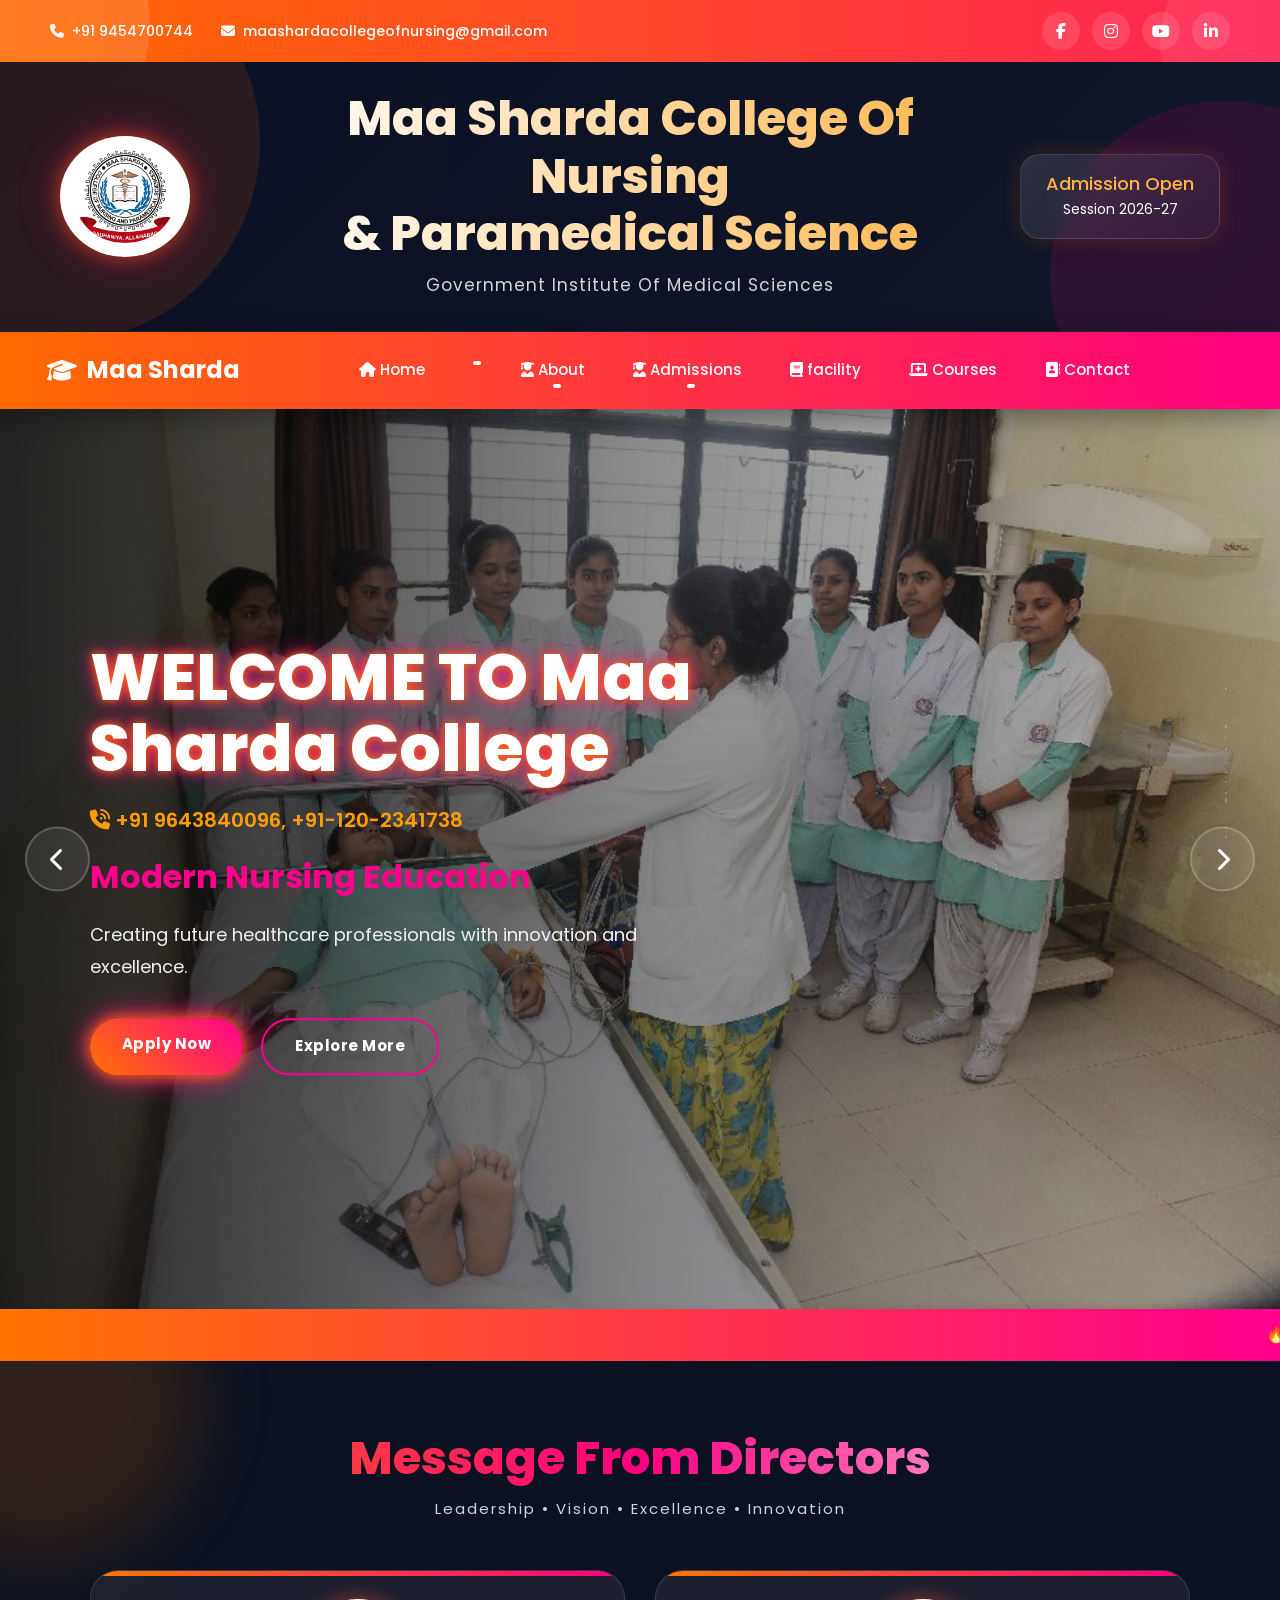
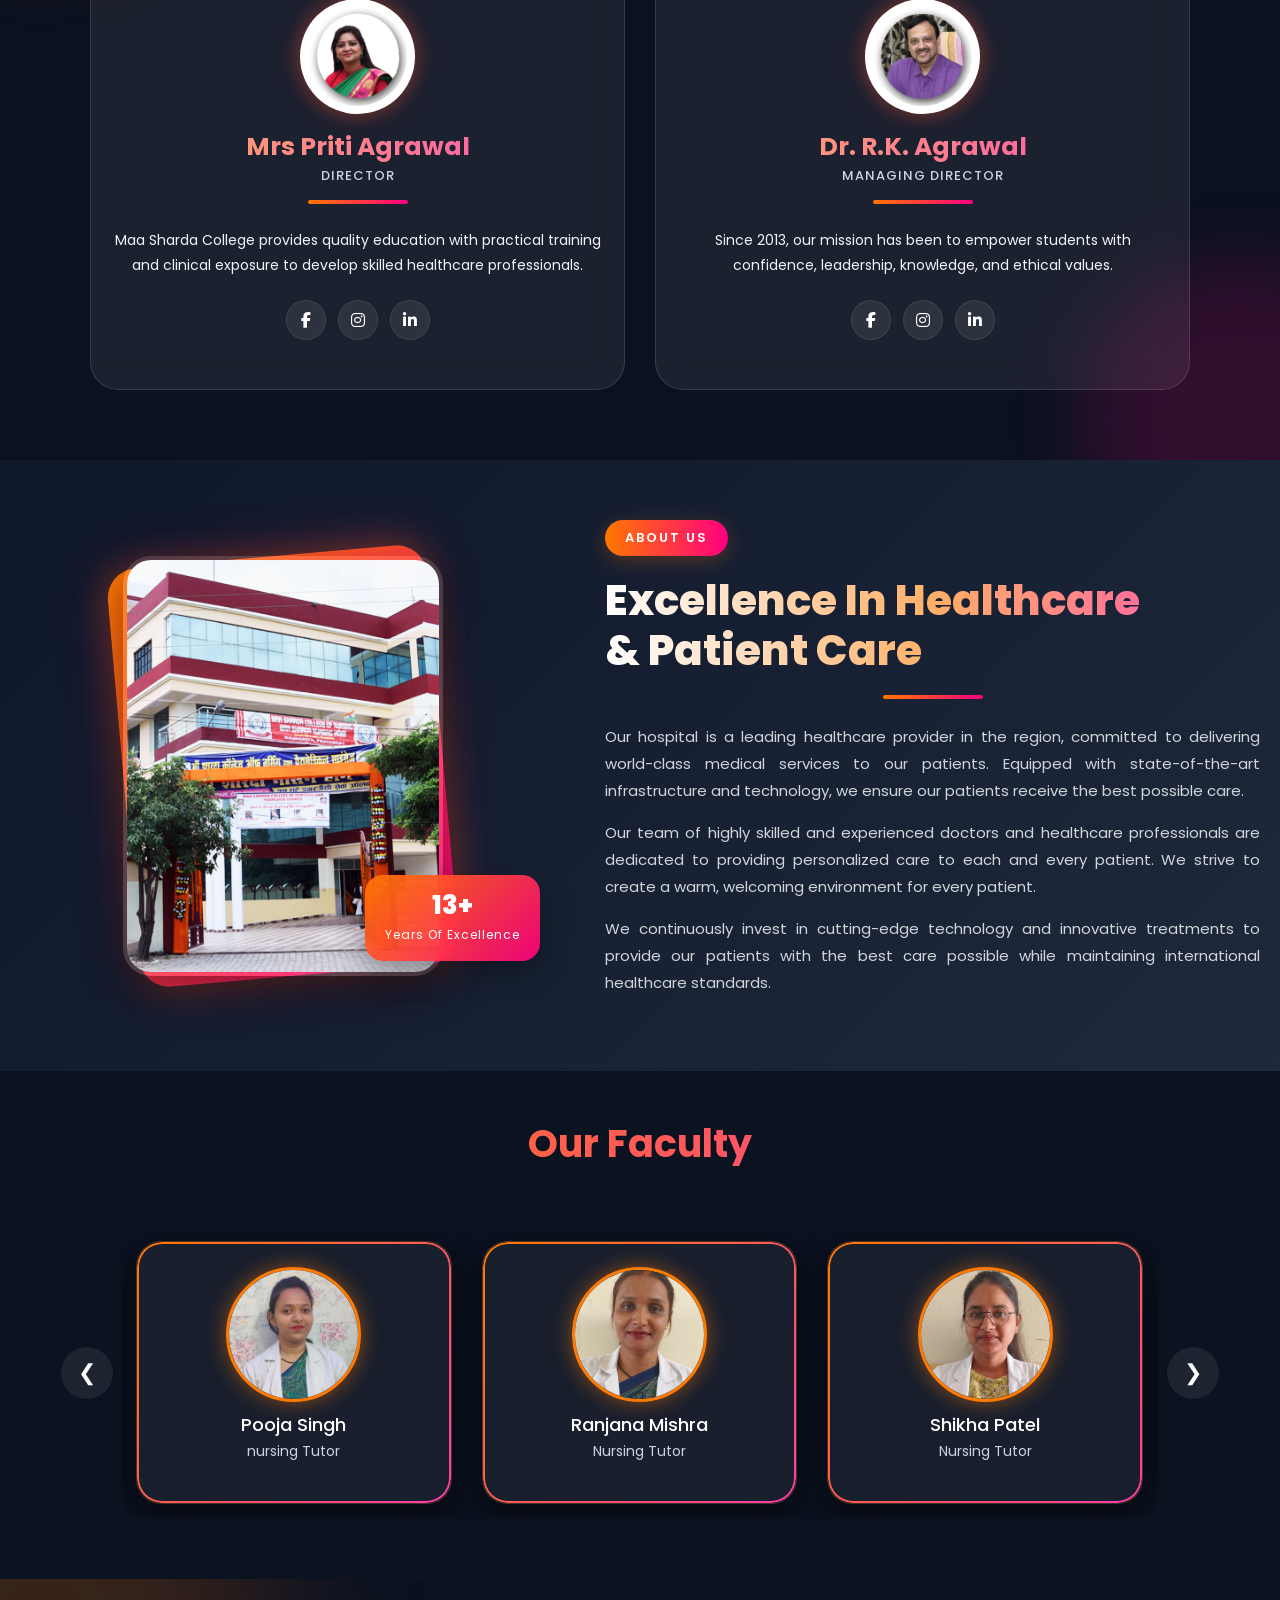
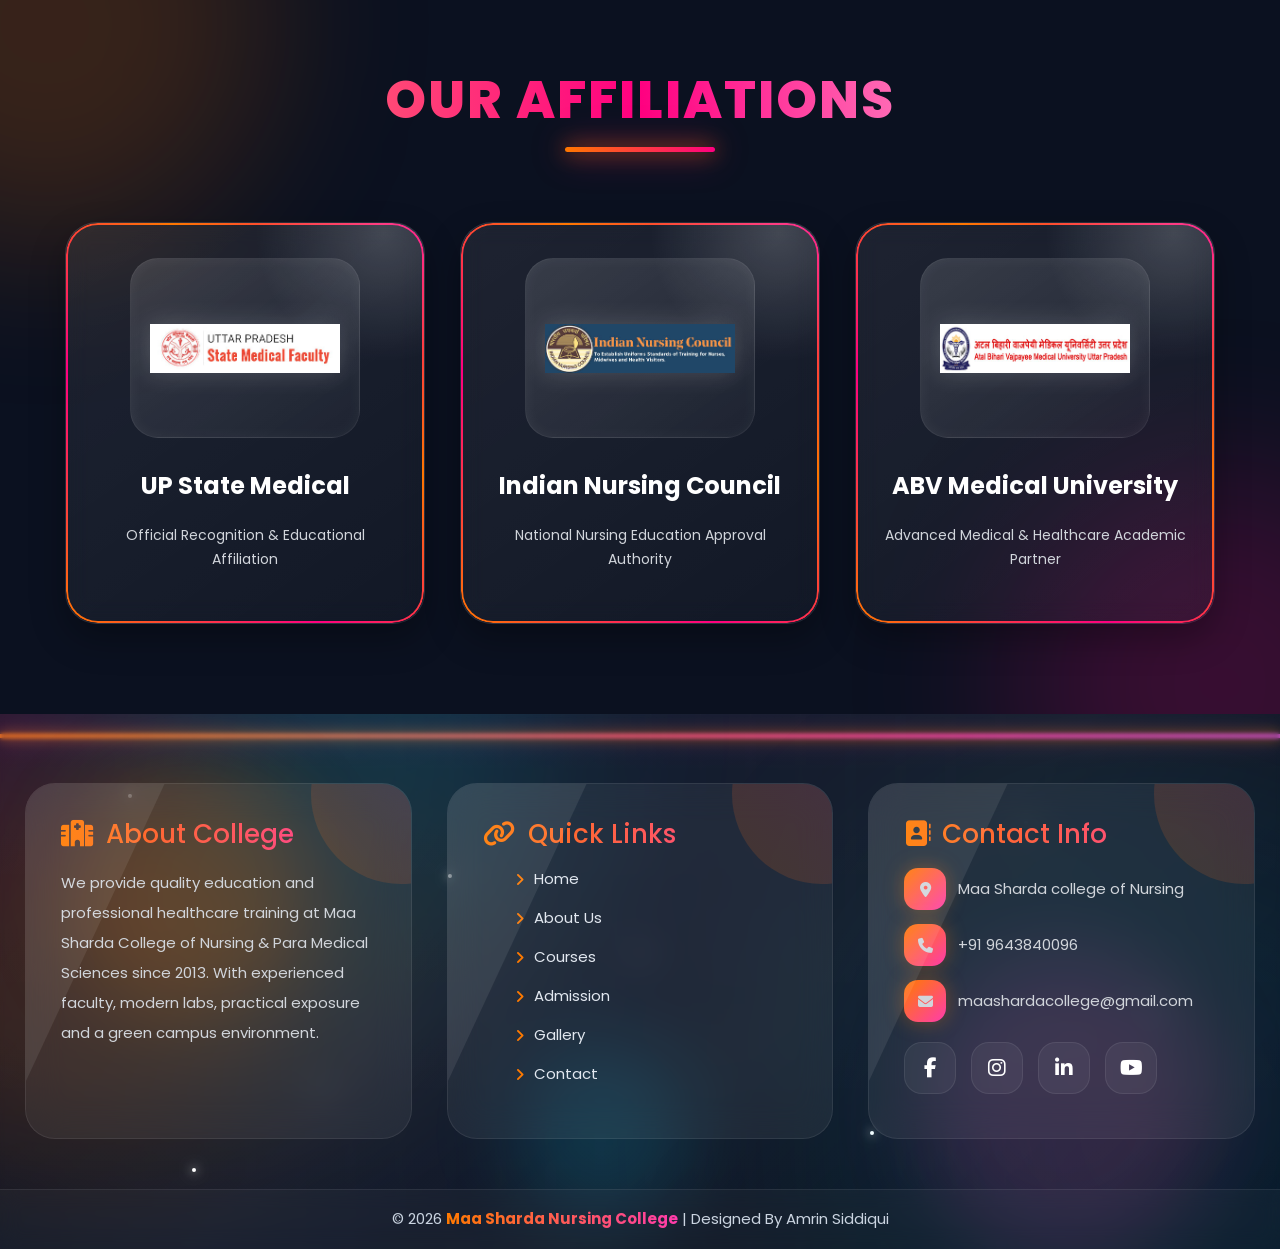
==== commit ff94be73: "Update index.html" ====
--- a/index.html
+++ b/index.html
@@ -4,8 +4,8 @@
 <meta charset="UTF-8">
 <meta name="viewport" content="width=device-width, initial-scale=1.0">
 
-<title>Maa Sharda college of Nursing</title>
-<link rel="stylesheet" href="pic/maa_sharda_college (1).jpg">
+<title>Maa Sharda college of Nursing | Prayagraj Official </title>
+
 <!-- Bootstrap -->
 <link href="https://cdn.jsdelivr.net/npm/bootstrap@5.3.3/dist/css/bootstrap.min.css" rel="stylesheet">
 
@@ -14,26 +14,15 @@
 <link rel="stylesheet" href="style.css">
 <!-- Google Font -->
 <link href="https://fonts.googleapis.com/css2?family=Poppins:wght@300;400;500;600;700;800&display=swap" rel="stylesheet">
-<link rel="stylesheet" href="style.css">
+
 <style>
 
 /* ================= GLOBAL ================= */
-
-*{
-  margin:0;
-  padding:0;
-  box-sizing:border-box;
-}
 
 html{
   scroll-behavior:smooth;
 }
 
-body{
-  font-family:'Poppins',sans-serif;
-  background:#0b1120;
-  overflow-x:hidden;
-}
 
 /* ================= TOP HEADER ================= */
 
@@ -580,7 +569,7 @@
   padding:35px 20px;
 }
 
-.logo-box{
+.logo-box_1{
   display:flex;
   justify-content:center;
 }
@@ -618,7 +607,7 @@
   font-size:26px;
 }
 
-.logo-box img{
+.logo-box_1 img{
   width:100px;
   height:100px;
 }
@@ -639,17 +628,6 @@
 
 /* ==============home section============================= */
 
-*{
-  margin:0;
-  padding:0;
-  box-sizing:border-box;
-}
-
-body{
-  font-family:'Poppins',sans-serif;
-  background:#111;
-  overflow-x:hidden;
-}
 
 /* ================= SLIDER ================= */
 .slider{
@@ -845,12 +823,16 @@
     height:85vh;
   }
 
-  .caption{
-    left:20px;
-    right:20px;
-    max-width:90%;
-  }
-
+.caption{
+  position:absolute;
+  top:50%;
+  left:7%;
+  transform:translateY(-50%);
+  color:#fff;
+  z-index:5;
+  width:90%;
+  max-width:700px;
+}
   .line1{
     font-size:40px;
     margin-bottom:15px;
@@ -897,18 +879,6 @@
 
 }
 /* ================================= Director sir Massage ================================== */
-*{
-  margin:0;
-  padding:0;
-  box-sizing:border-box;
-}
-
-body{
-  font-family:'Poppins',sans-serif;
-  background:linear-gradient(135deg,#0f172a,#1e293b);
-  overflow-x:hidden;
-  color:#fff;
-}
 
 /* SECTION */
 
@@ -916,6 +886,7 @@
   width:100%;
   padding:70px 20px;
   position:relative;
+  overflow:hidden;
 }
 
 /* GLOW EFFECT */
@@ -929,7 +900,7 @@
   border-radius:50%;
   top:-120px;
   left:-120px;
-  filter:blur(30px);
+  filter:blur(35px);
 }
 
 .message-section::after{
@@ -941,7 +912,7 @@
   border-radius:50%;
   bottom:-120px;
   right:-120px;
-  filter:blur(30px);
+  filter:blur(35px);
 }
 
 /* HEADING */
@@ -950,22 +921,22 @@
   position:relative;
   z-index:2;
   text-align:center;
-  margin-bottom:45px;
+  margin-bottom:50px;
 }
 
 .section-title h1{
-  font-size:44px;
+  font-size:46px;
   font-weight:800;
   background:linear-gradient(to right,#ff7700,#ff0080,#ffffff);
   -webkit-background-clip:text;
   -webkit-text-fill-color:transparent;
-  margin-bottom:10px;
+  margin-bottom:12px;
 }
 
 .section-title p{
   color:#cbd5e1;
   font-size:15px;
-  letter-spacing:1px;
+  letter-spacing:2px;
 }
 
 /* CONTAINER */
@@ -974,12 +945,14 @@
   position:relative;
   z-index:2;
 
+  max-width:1100px;
+  margin:auto;
+
   display:grid;
   grid-template-columns:repeat(auto-fit,minmax(320px,1fr));
   gap:30px;
 
-  max-width:1000px;
-  margin:auto;
+  overflow:hidden;
 }
 
 /* CARD */
@@ -989,19 +962,20 @@
 
   background:rgba(255,255,255,0.07);
 
-  backdrop-filter:blur(12px);
+  backdrop-filter:blur(14px);
+  -webkit-backdrop-filter:blur(14px);
 
   border:1px solid rgba(255,255,255,0.12);
 
   border-radius:28px;
 
-  padding:22px 20px;
+  padding:28px 22px;
 
   overflow:hidden;
 
   transition:0.5s ease;
 
-  min-height:34vh;
+  min-height:420px;
 }
 
 /* TOP BORDER */
@@ -1019,7 +993,7 @@
 /* HOVER EFFECT */
 
 .card:hover{
-  transform:translateY(-12px) scale(1.02);
+  transform:translateY(-10px);
 
   box-shadow:
   0 18px 40px rgba(0,0,0,0.4),
@@ -1032,12 +1006,12 @@
 .card-image{
   display:flex;
   justify-content:center;
-  margin-bottom:14px;
+  margin-bottom:18px;
 }
 
 .card-image img{
-  width:110px;
-  height:110px;
+  width:115px;
+  height:115px;
 
   object-fit:cover;
 
@@ -1057,7 +1031,7 @@
 }
 
 .card:hover .card-image img{
-  transform:scale(1.08) rotate(2deg);
+  transform:scale(1.06);
 }
 
 /* CONTENT */
@@ -1067,9 +1041,9 @@
 }
 
 .card-content h2{
-  font-size:24px;
+  font-size:25px;
   font-weight:700;
-  margin-bottom:5px;
+  margin-bottom:6px;
 
   background:linear-gradient(to right,#ffb067,#ff4fb4);
 
@@ -1080,7 +1054,7 @@
 .card-content h3{
   font-size:13px;
   color:#cbd5e1;
-  margin-bottom:14px;
+  margin-bottom:16px;
   text-transform:uppercase;
   letter-spacing:1px;
 }
@@ -1088,113 +1062,112 @@
 /* LINE */
 
 .line{
-  width:70px;
+  width:75px;
   height:4px;
 
   border-radius:20px;
 
-  margin:0 auto 15px;
+  margin:0 auto 18px;
 
   background:linear-gradient(to right,#ff7700,#ff0080);
 }
 
 /* MESSAGE */
+
+.card-content p{
+  font-size:14px;
+  line-height:1.8;
+  color:#f1f5f9;
+  text-align:center;
+}
+
+/* SOCIAL */
+
+.social{
+  margin-top:22px;
+
+  display:flex;
+  justify-content:center;
+  gap:12px;
+}
+
+.social a{
+  width:40px;
+  height:40px;
+
+  border-radius:50%;
+
+  display:flex;
+  align-items:center;
+  justify-content:center;
+
+  color:#fff;
+  text-decoration:none;
+
+  background:rgba(255,255,255,0.08);
+
+  border:1px solid rgba(255,255,255,0.08);
+
+  transition:0.4s;
+}
+
+.social a:hover{
+  transform:translateY(-5px);
+
+  background:linear-gradient(45deg,#ff7700,#ff0080);
+
+  box-shadow:
+  0 0 18px rgba(255,119,0,0.5);
+}
+
+/* MOBILE */
+
+@media(max-width:768px){
+
+.message-section{
+  padding:55px 16px;
+}
+
+.section-title h1{
+  font-size:32px;
+}
+
+.section-title p{
+  font-size:13px;
+  line-height:1.6;
+}
+
+.cards-container{
+  grid-template-columns:1fr;
+  gap:22px;
+}
+
+.card{
+  min-height:auto;
+  padding:24px 18px;
+}
+
+.card-image img{
+  width:95px;
+  height:95px;
+}
+
+.card-content h2{
+  font-size:22px;
+}
 
 .card-content p{
   font-size:13px;
   line-height:1.7;
-  color:#f1f5f9;
-  text-align:center;
-}
-
-/* SOCIAL */
-
-.social{
-  margin-top:18px;
-
-  display:flex;
-  justify-content:center;
-  gap:10px;
 }
 
 .social a{
-  width:38px;
-  height:38px;
-
-  border-radius:50%;
-
-  display:flex;
-  align-items:center;
-  justify-content:center;
-
-  color:#fff;
-  text-decoration:none;
-
-  background:rgba(255,255,255,0.08);
-
-  border:1px solid rgba(255,255,255,0.08);
-
-  transition:0.4s;
-}
-
-.social a:hover{
-  transform:translateY(-5px) scale(1.1);
-
-  background:linear-gradient(45deg,#ff7700,#ff0080);
-
-  box-shadow:
-  0 0 18px rgba(255,119,0,0.5);
-}
-
-/* MOBILE */
-
-@media(max-width:768px){
-
-.section-title h1{
-  font-size:32px;
-}
-
-.section-title p{
-  font-size:14px;
-}
-
-.card{
-  min-height:auto;
-}
-
-.card-image img{
-  width:95px;
-  height:95px;
-}
-
-.card-content h2{
-  font-size:21px;
-}
-
-.card-content p{
-  font-size:12px;
-  line-height:1.6;
-}
-
-}
-
+  width:36px;
+  height:36px;
+}
+
+}
 /* =====================ABOUT US =========================================== */
-*{
-  margin:0;
-  padding:0;
-  box-sizing:border-box;
-}
-body{
-  font-family:'Poppins',sans-serif;
-  background:
-  linear-gradient(
-  135deg,
-  #0f172a,
-  #1e293b
-  );
-  overflow-x:hidden;
-}
-/* ================= SECTION ================= */
 .about-us-section{
   width:100%;
   min-height:50vh;
@@ -1425,18 +1398,6 @@
 
 /* =================== affiliation-section========================================================  */
 
-*{
-  margin:0;
-  padding:0;
-  box-sizing:border-box;
-}
-
-body{
-  font-family:'Poppins',sans-serif;
-  background:
-  linear-gradient(135deg,#0f172a,#1e293b);
-  overflow-x:hidden;
-}
 
 .affiliation-section{
   width:100%;
@@ -1785,7 +1746,7 @@
 
 /* ================= CARD FIX ================= */
 .ts-card{
-  flex:0 0 33.333%;
+  flex:0 0 calc(100% / 3);
   padding:15px;
   box-sizing:border-box;
 }
@@ -1973,11 +1934,13 @@
 <i class="fa-solid fa-house"></i>
 Home
 </a>
+</li>
 <li class="nav-item dropdown">
 <a class="nav-link dropdown-toggle"
 href="#"
 role="button"
 data-bs-toggle="dropdown">
+</li>
 <i class="fa-solid fa-user-graduate"></i>
 About
 </a>
@@ -2046,7 +2009,7 @@
 <!-- =================  home     SLIDER ========================================== -->
 <div class="slider">
 
-  <img id="slideImage" src="pic/1.jpeg" alt="Slide Image">
+  <img id="slideImage" src="" alt="Slide Image">
 
   <!-- CAPTION -->
   <div class="caption" id="caption"></div>
@@ -2186,16 +2149,15 @@
       </p>
       </div>
     </div>
-  </div>
 </section>
 
 
 <!-- ==================== Teacher Card=================================== -->
 
 
-<body class="ts-body">
-
-<h2 class="ts-section-title">Our Teachers</h2>
+<section class="ts-body">
+
+<h2 class="ts-section-title">Our Faculty</h2>
 
 <div class="ts-wrapper" id="tsWrapper">
 
@@ -2373,7 +2335,7 @@
 
 </div>
 
-</body>
+</section>
 <!-- ====================affiliation-section====================================== -->
 <section class="affiliation-section">
   <h2 class="affiliation-title">
@@ -2621,7 +2583,7 @@
 },
 
 {
-img:"pic/1 (3).jpg",
+img:"pic/1 (6).jpg",
 text:[
 "Students in Action",
 "Practical Learning",
@@ -2650,7 +2612,6 @@
 
 /* ================= UPDATE ================= */
 function updateSlide(){
-
 slideImage.src = slides[index].img;
 
 captionElement.innerHTML = `
@@ -2771,9 +2732,7 @@
     tsIndex = tsTotal - (tsVisible * 2);
     tsUpdate();
   }
-
 });
-
 /* start */
 tsStartAuto();
 
@@ -2785,4 +2744,4 @@
 <script src="https://cdn.jsdelivr.net/npm/bootstrap@5.3.3/dist/js/bootstrap.bundle.min.js"></script>
 
 </body>
-</html>+</html>
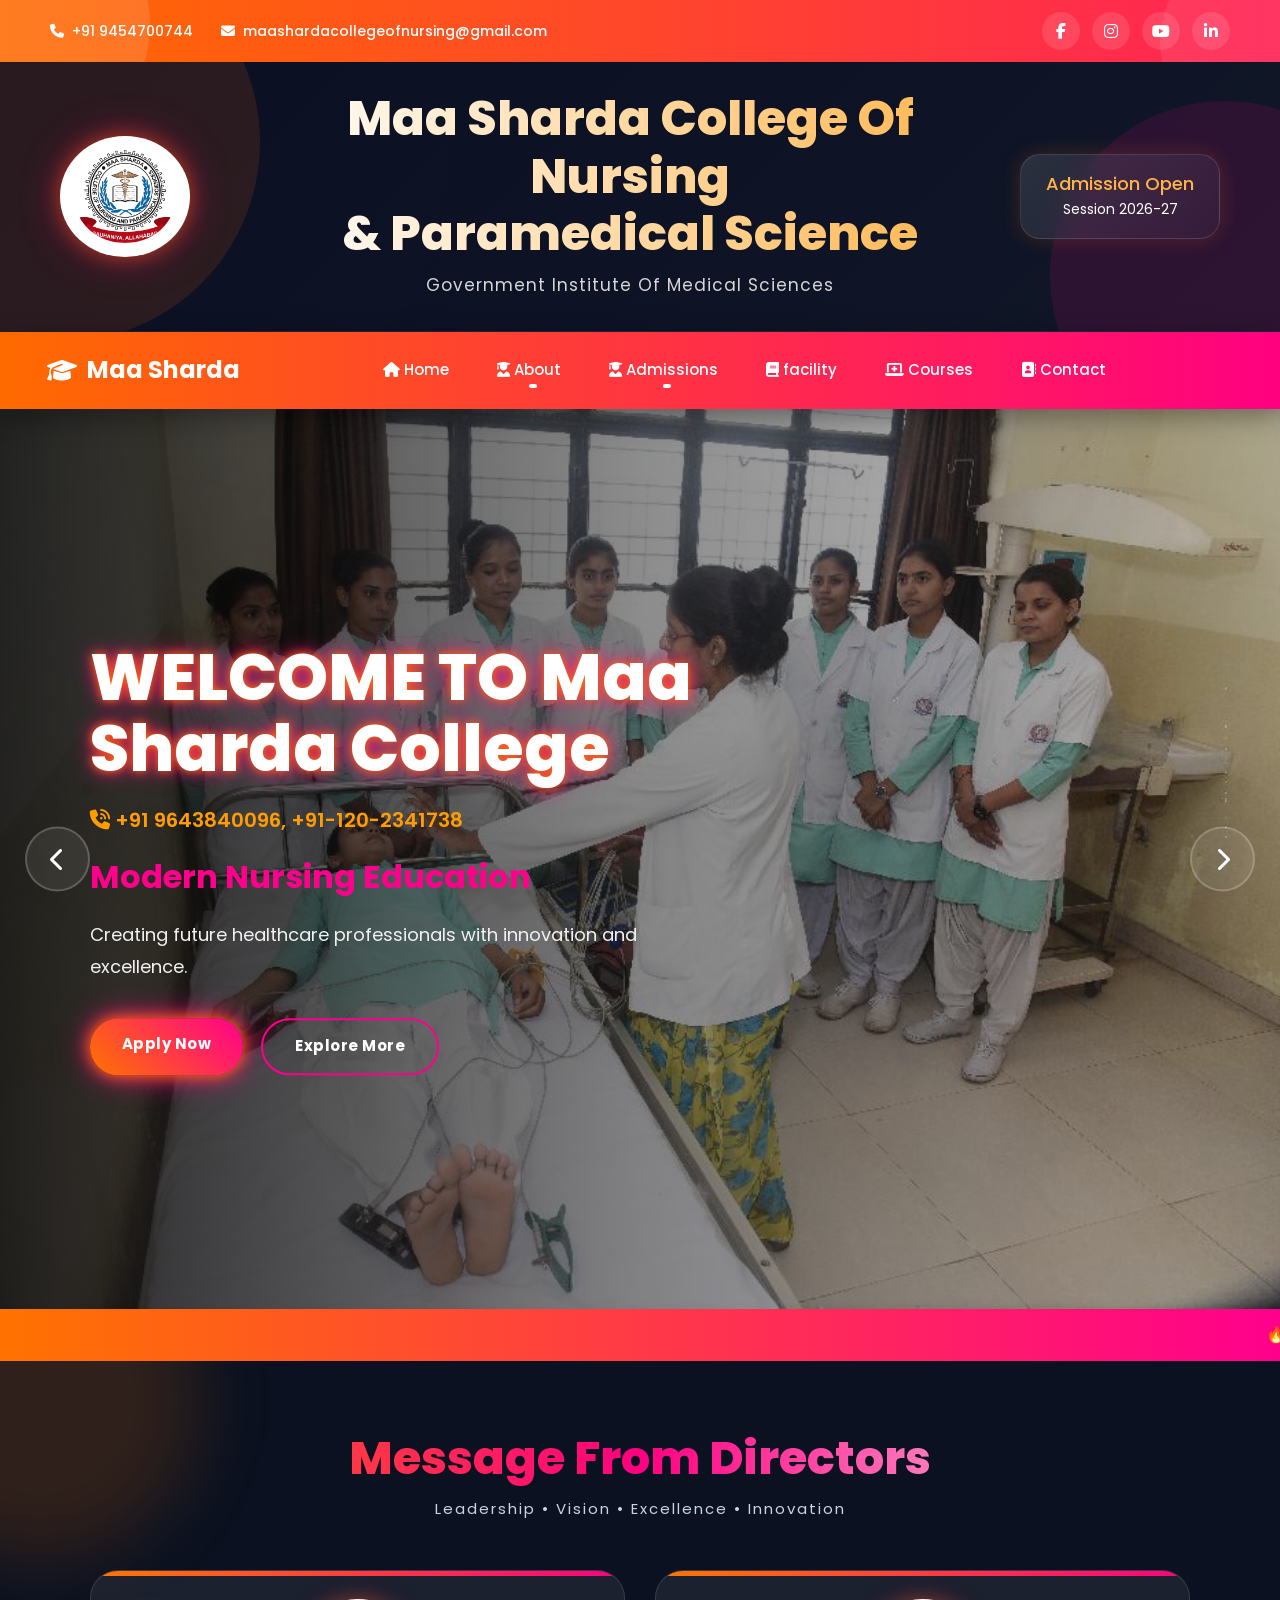
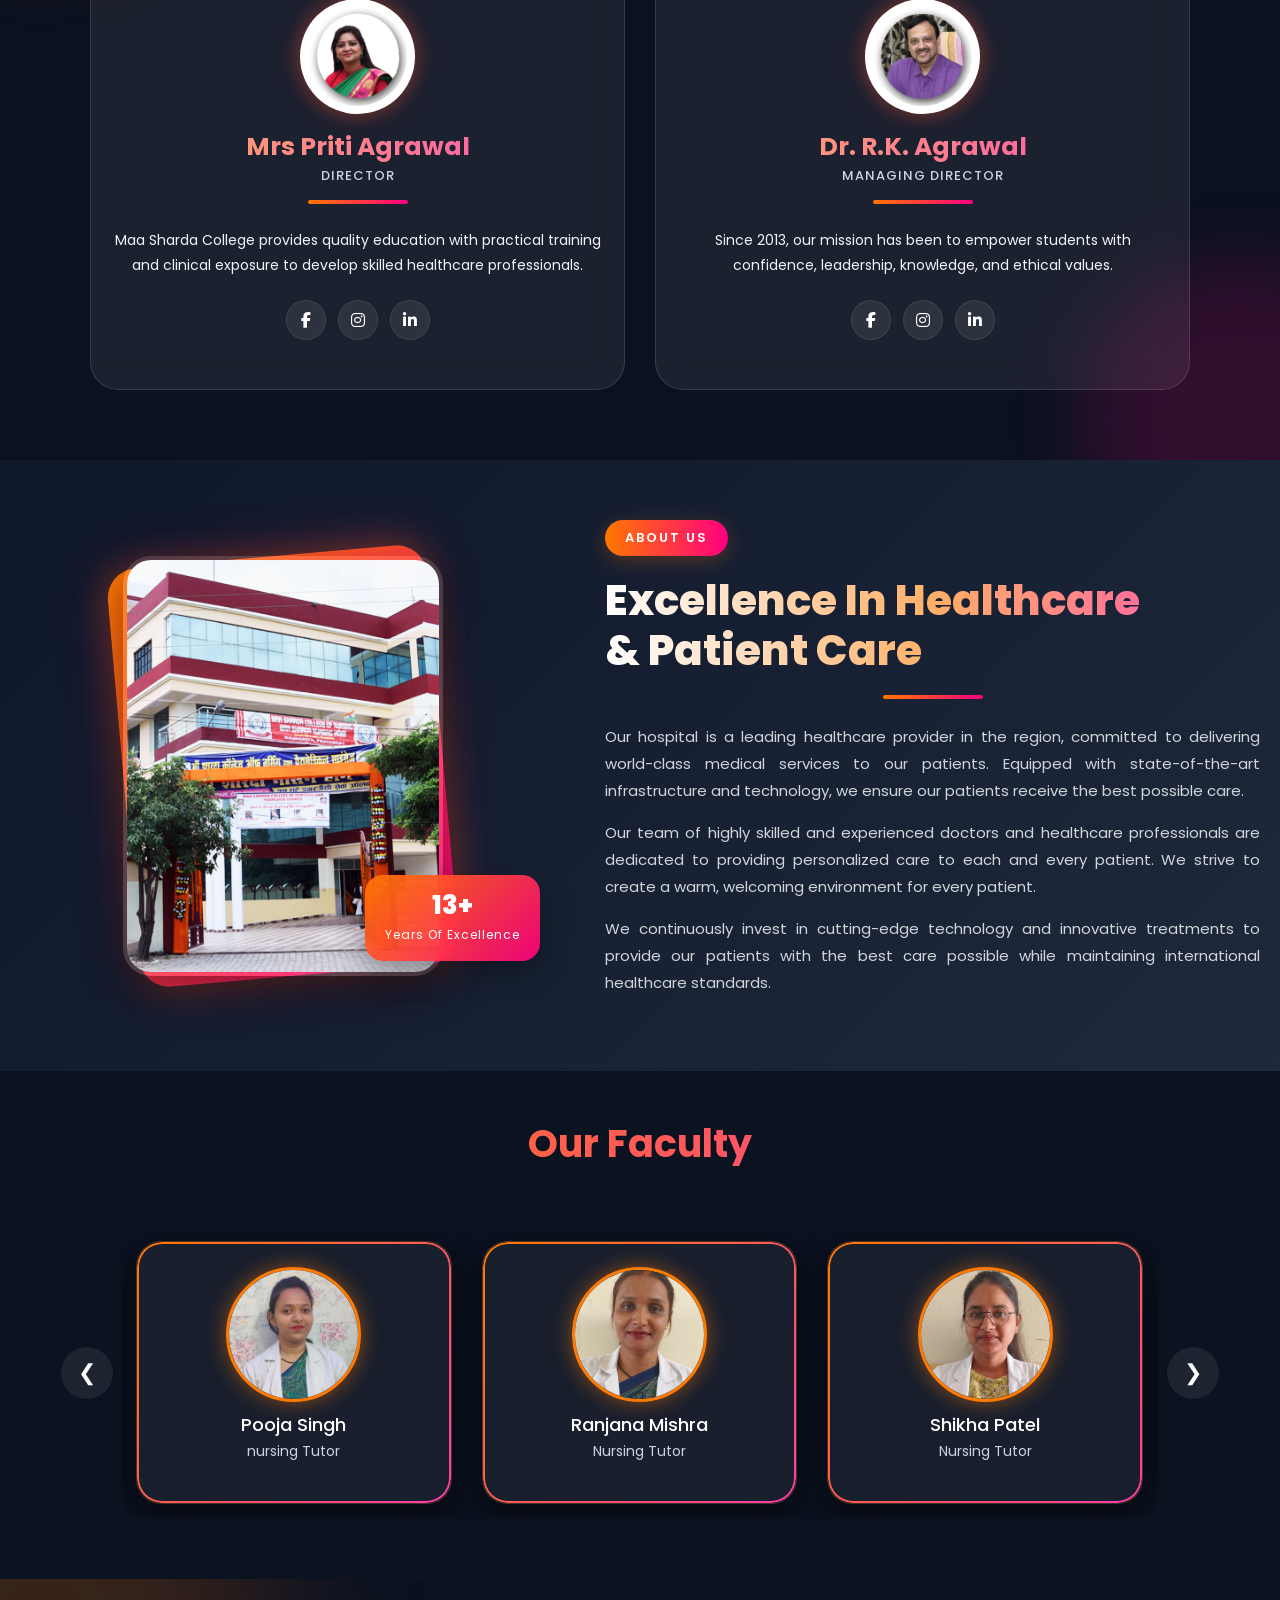
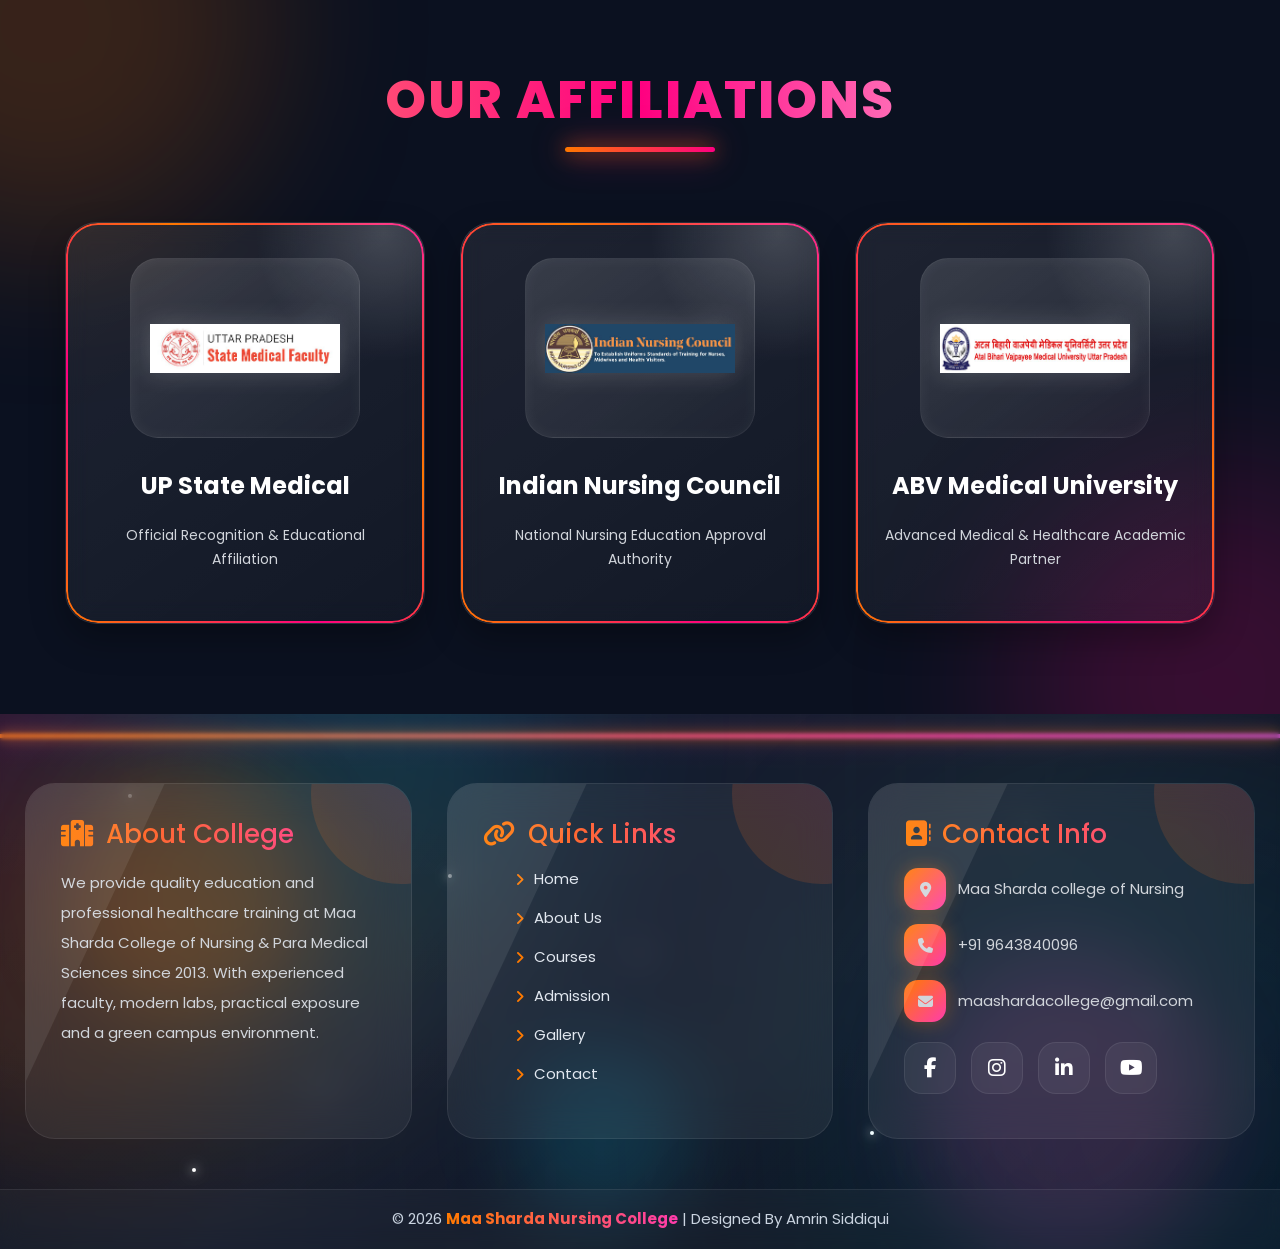
==== commit 8752d53b: "Update index.html" ====
--- a/index.html
+++ b/index.html
@@ -1936,33 +1936,40 @@
 </a>
 </li>
 <li class="nav-item dropdown">
+
 <a class="nav-link dropdown-toggle"
 href="#"
 role="button"
 data-bs-toggle="dropdown">
-</li>
+
 <i class="fa-solid fa-user-graduate"></i>
 About
+
 </a>
+
 <ul class="dropdown-menu">
+
 <li>
 <a class="dropdown-item" href="about us.html">
 About Us
 </a>
 </li>
+
 <li>
 <a class="dropdown-item" href="news update.html">
 News Update
 </a>
 </li>
+
 <li>
 <a class="dropdown-item" href="Gallery.html">
 Gallery
 </a>
 </li>
+
 </ul>
-</li>
-<li class="nav-item dropdown">
+
+</li><li class="nav-item dropdown">
 <a class="nav-link dropdown-toggle"
 href="#"
 role="button"
@@ -2732,7 +2739,9 @@
     tsIndex = tsTotal - (tsVisible * 2);
     tsUpdate();
   }
+
 });
+
 /* start */
 tsStartAuto();
 
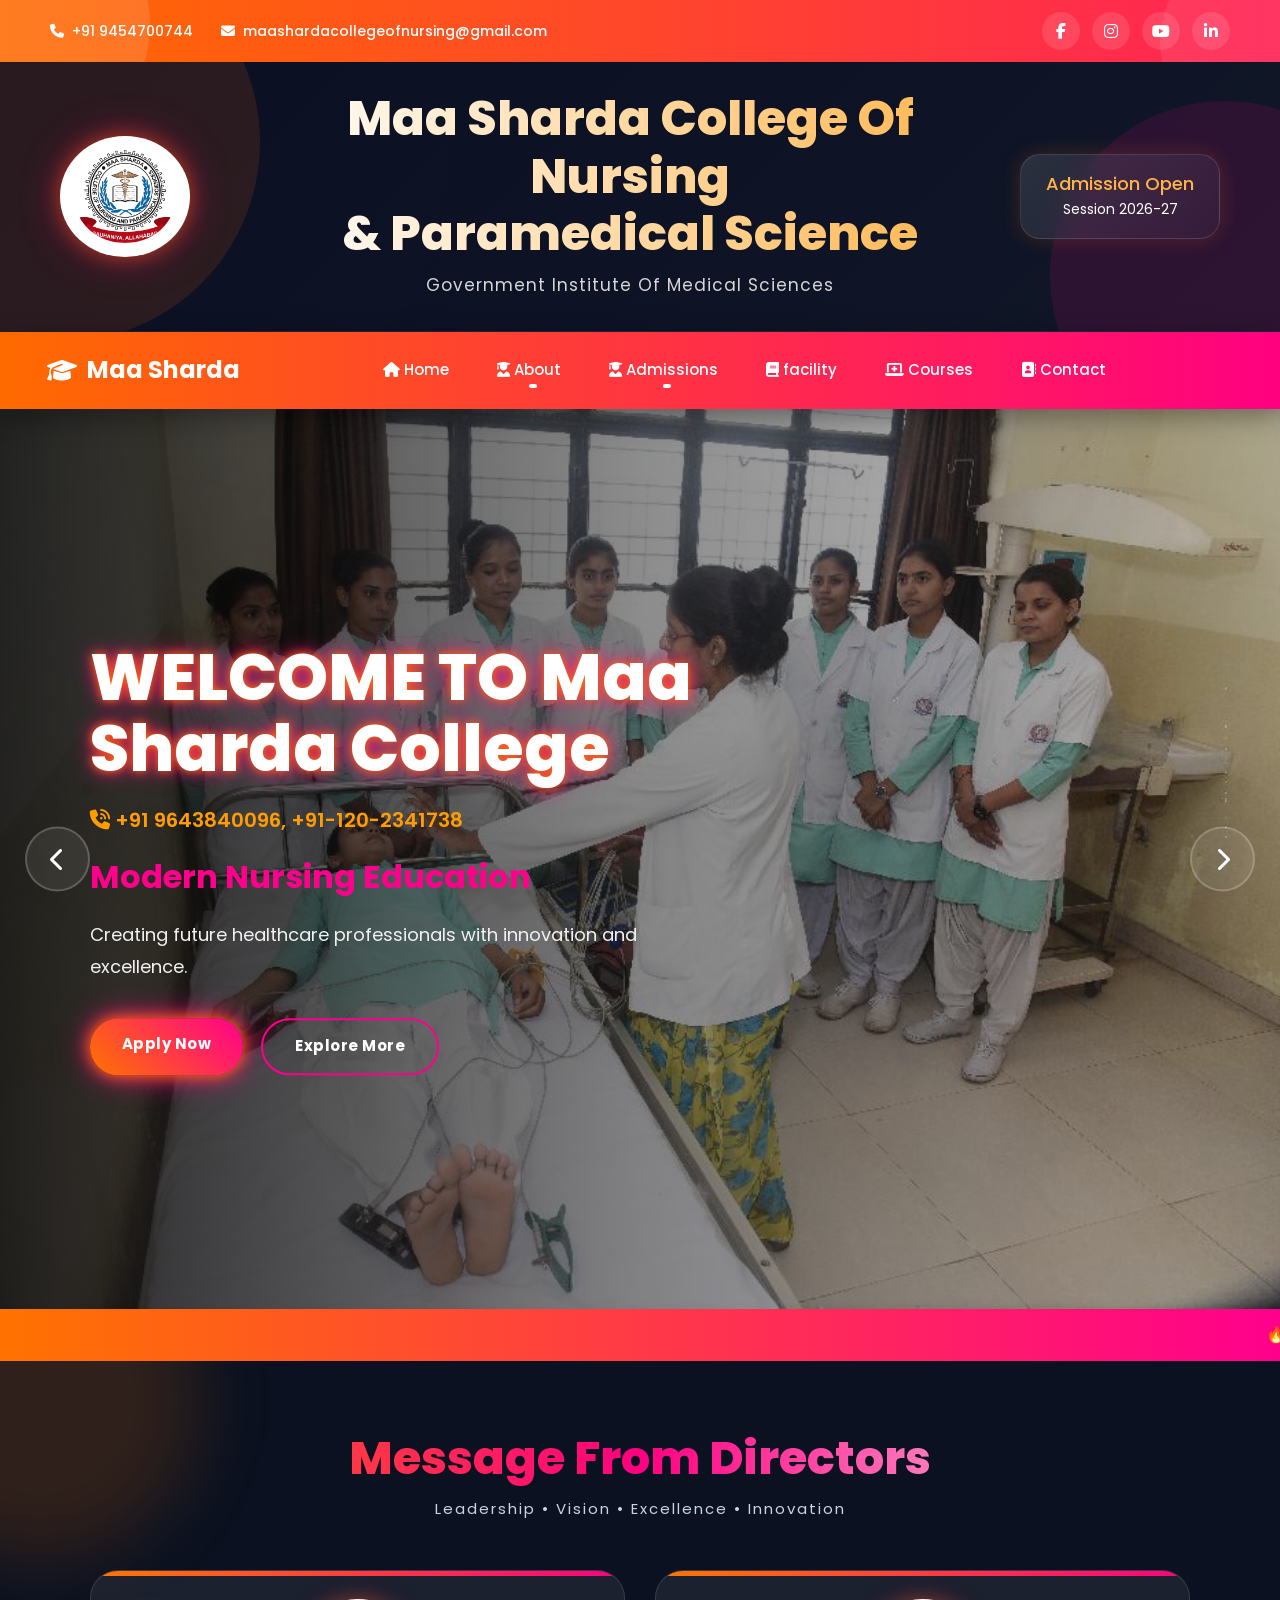
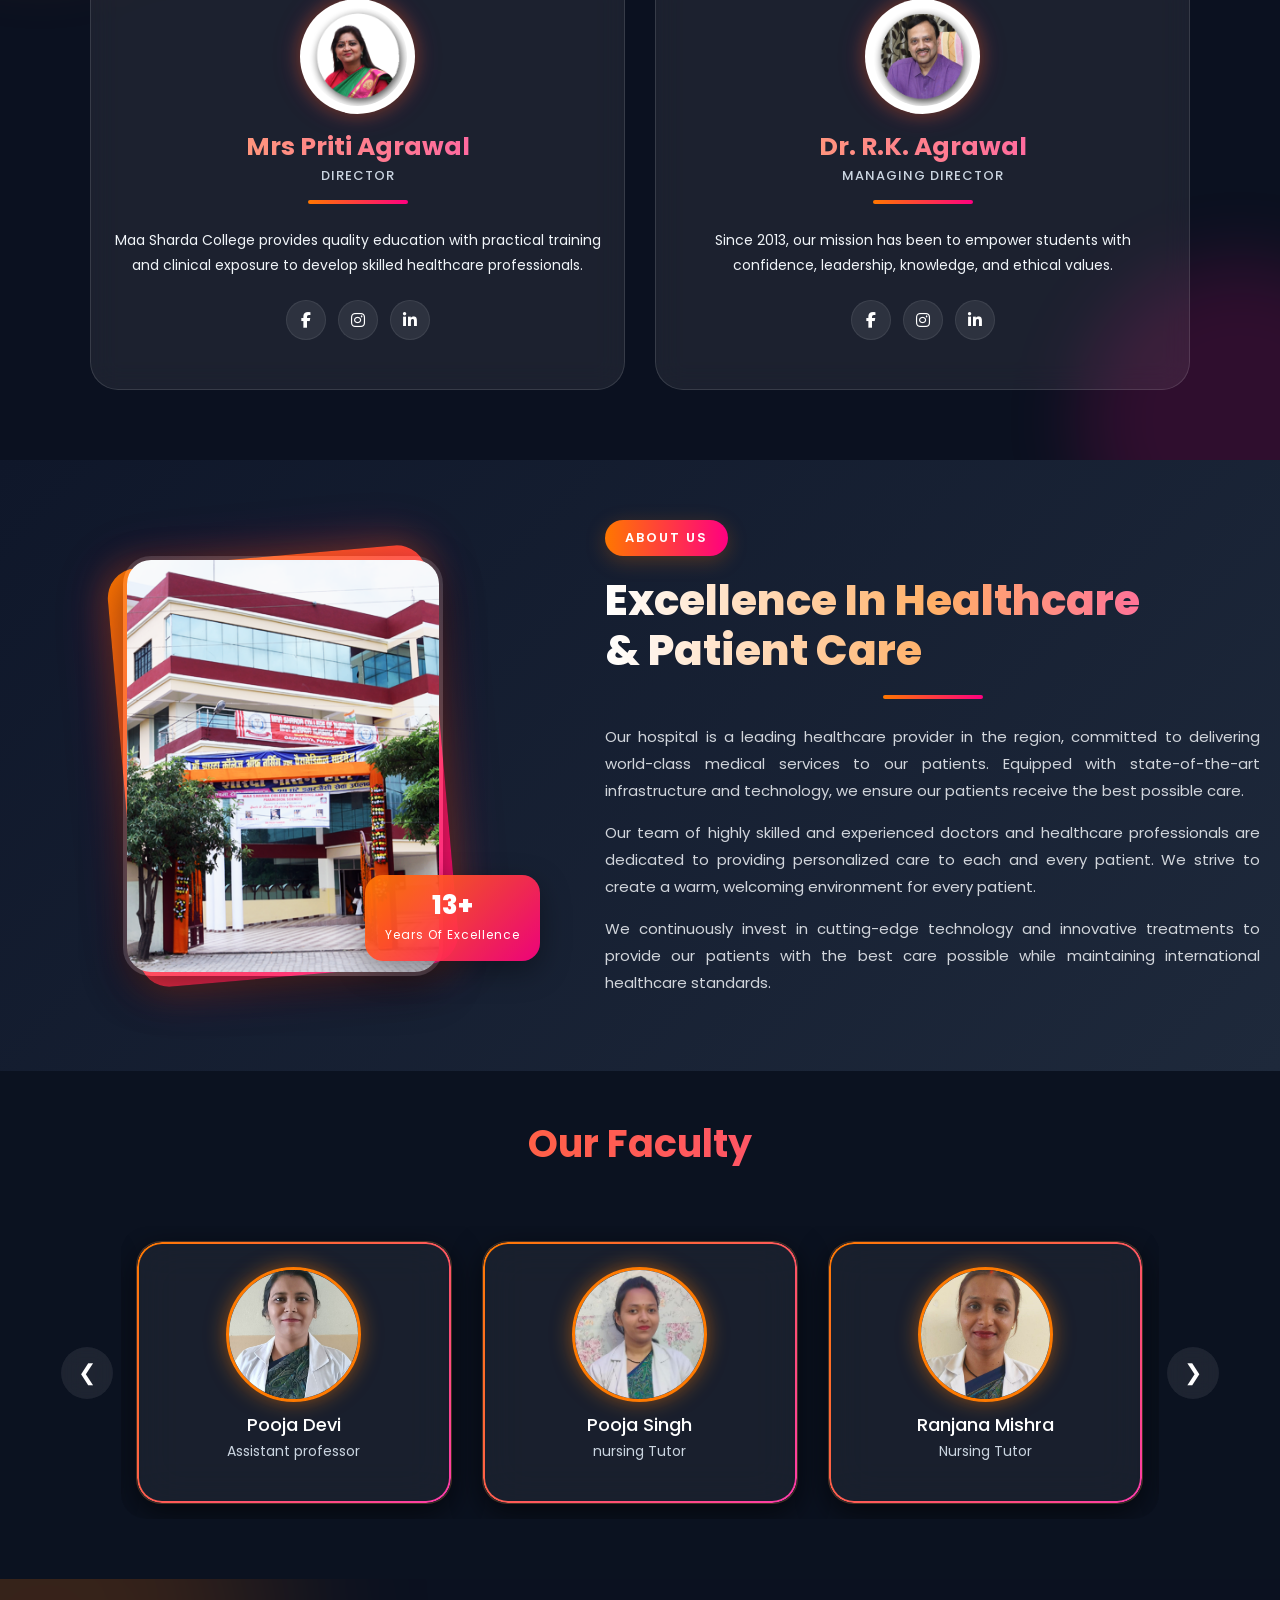
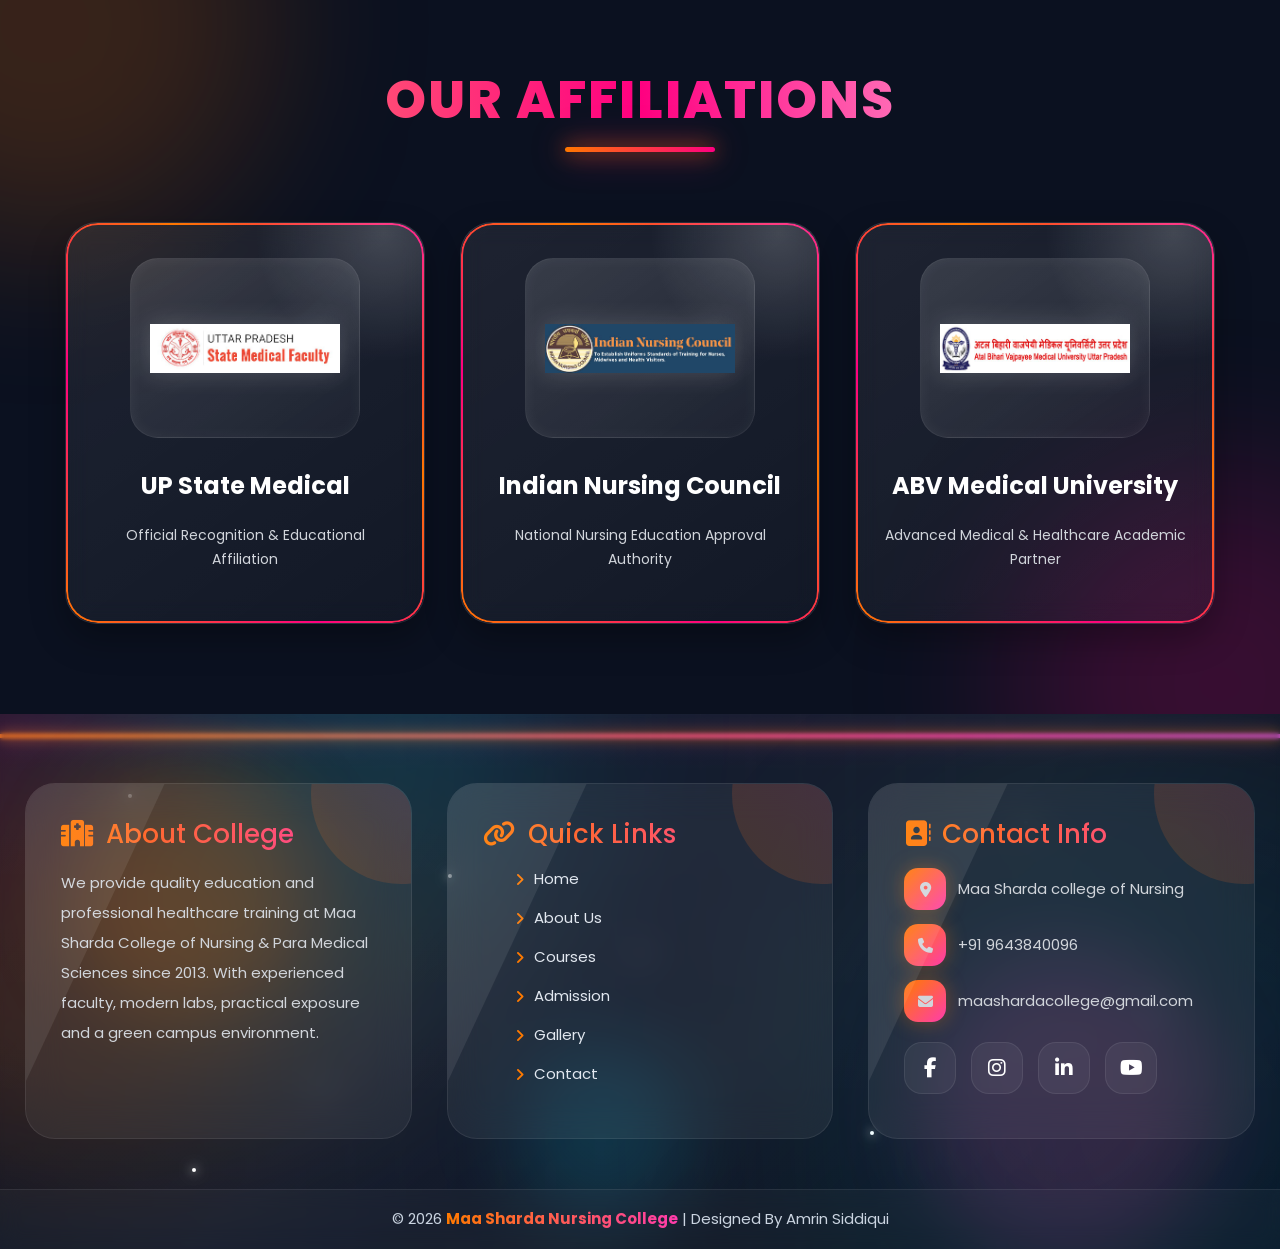
==== commit 75642f96: "Update index.html" ====
--- a/index.html
+++ b/index.html
@@ -1906,7 +1906,7 @@
       Government Institute Of Medical Sciences
     </h2>
   </div>
-  <!-- BADGE -->
+   <a href="ragistration form.html" style="text-decoration: none;">
   <div class="right-badge">
     <div class="badge-box">
       <h3>Admission Open</h3>
@@ -1914,6 +1914,7 @@
     </div>
   </div>
 </div>
+</a>
 <!-- ================= NAVBAR ================= -->
 <nav class="navbar navbar-expand-lg">
 <div class="container-fluid">
